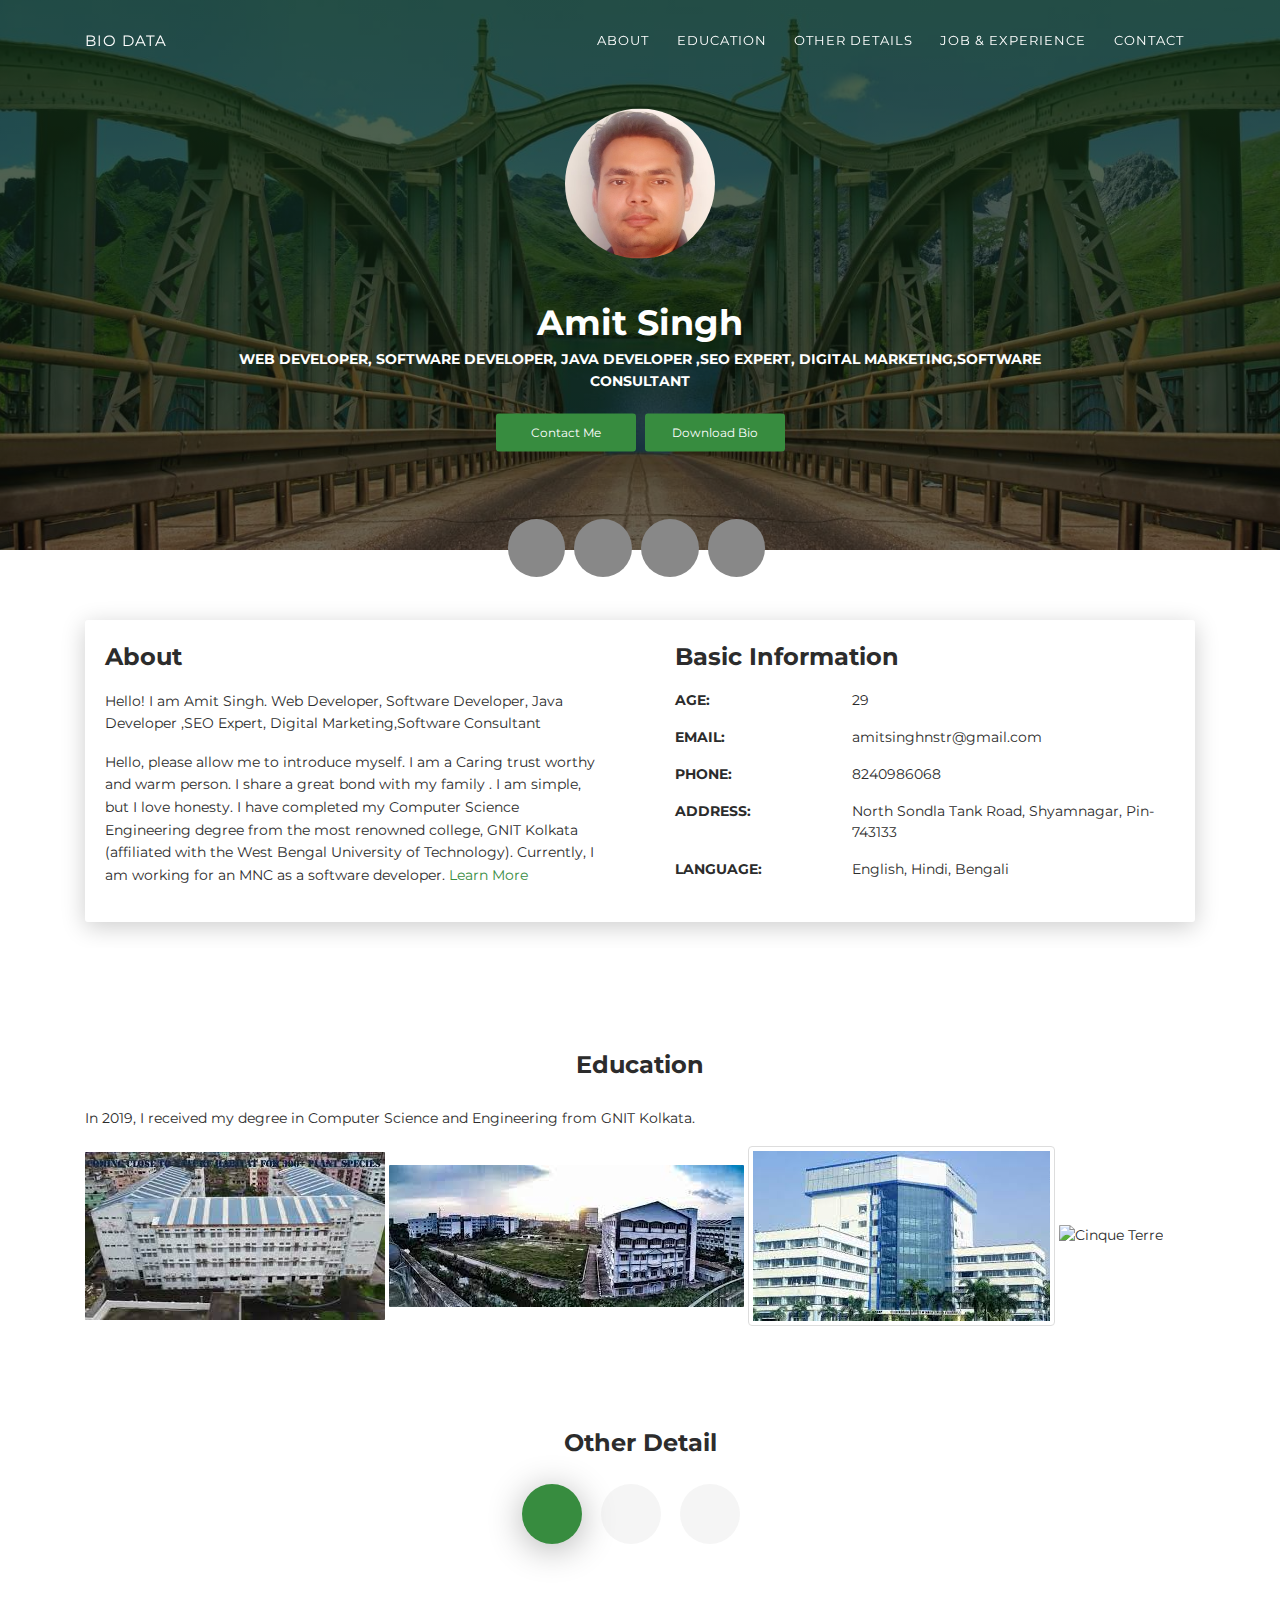
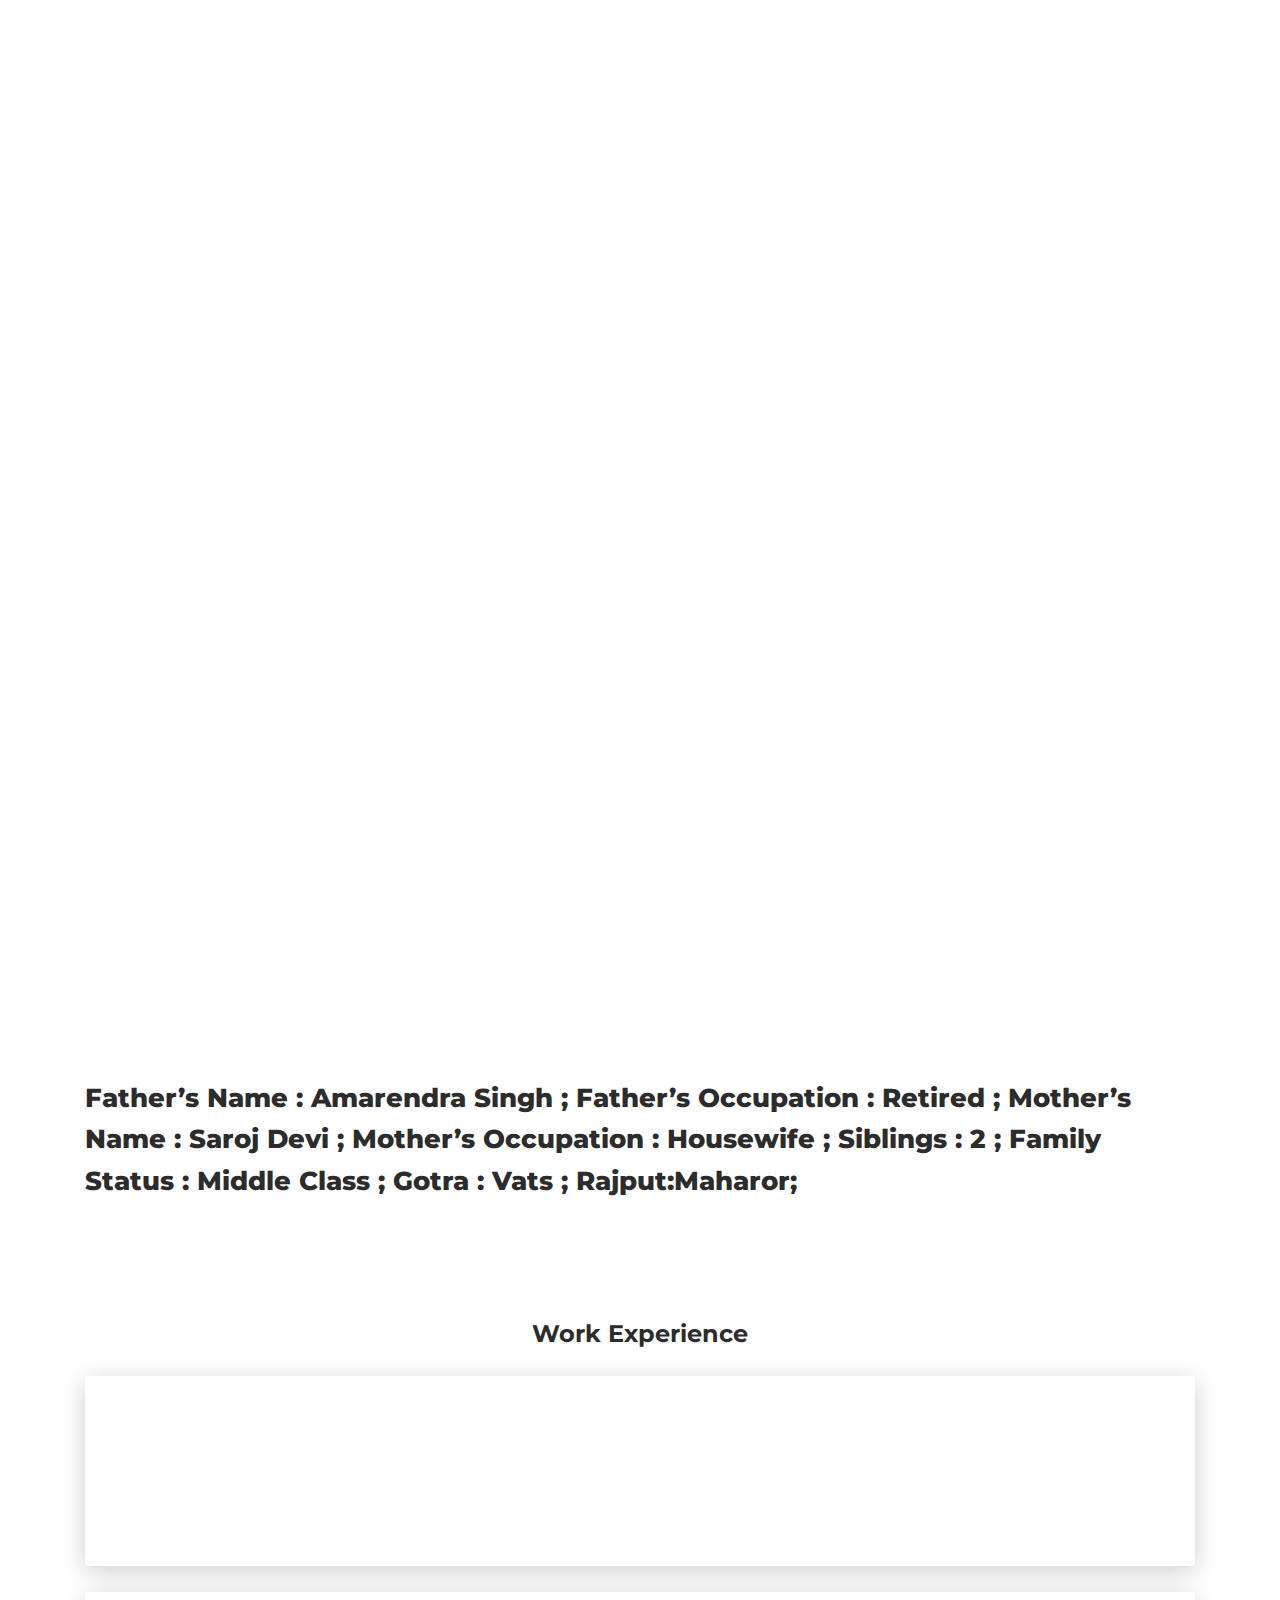
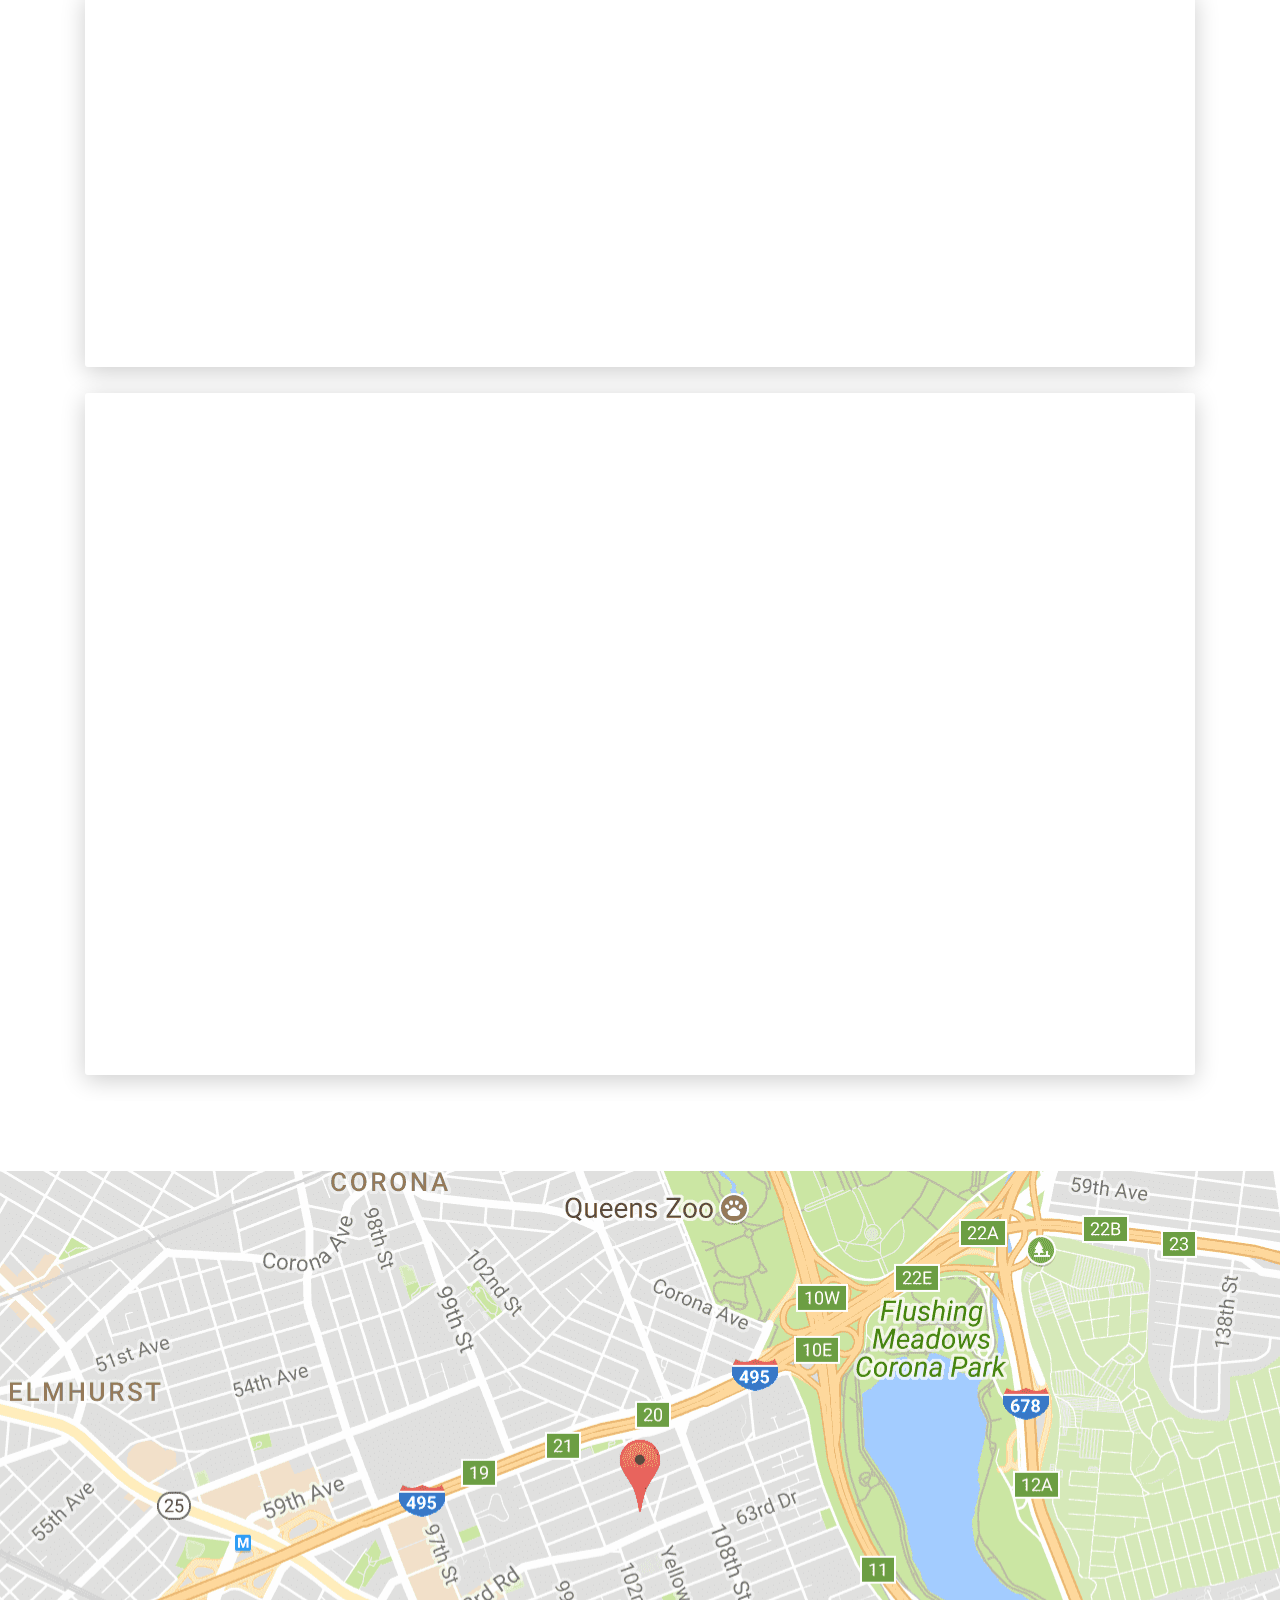
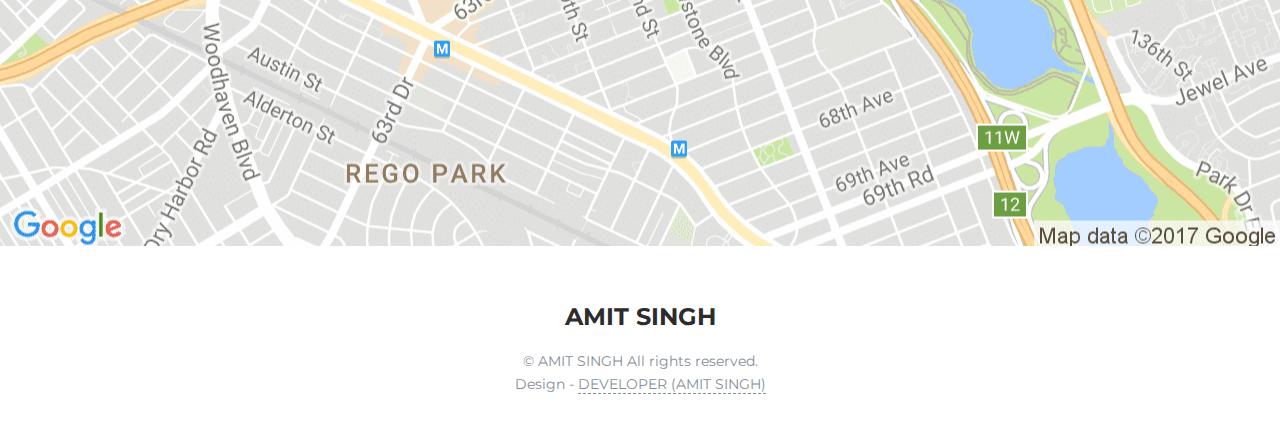
==== index.html @ c3e4502e "Add files via upload" ====
<!DOCTYPE html>
<html lang="en-US">
  <head>
    <meta charset="UTF-8">
    <meta http-equiv="X-UA-Compatible" content="IE=edge">
    <meta name="viewport" content="width=device-width, initial-scale=1">
    <title>AMIT SINGH BIO</title>
    <link href="https://fonts.googleapis.com/css?family=Montserrat:400,700,200" rel="stylesheet">
    <link href="https://maxcdn.bootstrapcdn.com/font-awesome/latest/css/font-awesome.min.css" rel="stylesheet">
    <link href="css/aos.css?ver=1.1.0" rel="stylesheet">
    <link href="css/bootstrap.min.css?ver=1.1.0" rel="stylesheet">
    <link href="css/main.css?ver=1.1.0" rel="stylesheet">
    <noscript>
      <style type="text/css">
        [data-aos] {
            opacity: 1 !important;
            transform: translate(0) scale(1) !important;
        }
      </style>
    </noscript>
  </head>
  <body id="top">
    <header>
      <div class="profile-page sidebar-collapse">
        <nav class="navbar navbar-expand-lg fixed-top navbar-transparent bg-primary" color-on-scroll="400">
          <div class="container">
            <div class="navbar-translate"><a class="navbar-brand" href="#" rel="tooltip">BIO DATA</a>
              <button class="navbar-toggler navbar-toggler" type="button" data-toggle="collapse" data-target="#navigation" aria-controls="navigation" aria-expanded="false" aria-label="Toggle navigation"><span class="navbar-toggler-bar bar1"></span><span class="navbar-toggler-bar bar2"></span><span class="navbar-toggler-bar bar3"></span></button>
            </div>
            <div class="collapse navbar-collapse justify-content-end" id="navigation">
              <ul class="navbar-nav">
                <li class="nav-item"><a class="nav-link smooth-scroll" href="#about">About</a></li>
                <li class="nav-item"><a class="nav-link smooth-scroll" href="#skill">Education</a></li>
                <li class="nav-item"><a class="nav-link smooth-scroll" href="#portfolio">Other Details</a></li>
                <li class="nav-item"><a class="nav-link smooth-scroll" href="#experience">Job & Experience</a></li>
                <li class="nav-item"><a class="nav-link smooth-scroll" href="#contact">Contact</a></li>
              </ul>
            </div>
          </div>
        </nav>
      </div>
    </header>
    <div class="page-content">
      <div>
<div class="profile-page">
  <div class="wrapper">
    <div class="page-header page-header-small" filter-color="green">
      <div class="page-header-image" data-parallax="true" style="background-image: url('images/cc-bg-1.jpg')"></div>
      <div class="container">
        <div class="content-center">
          <div class="cc-profile-image"><a href="#"><img src="images/amit.jpg" alt="Image"/></a></div>
          <div class="h2 title">Amit Singh</div>
          <p class="category text-white">Web Developer, Software Developer,  Java Developer ,SEO Expert, Digital Marketing,Software Consultant </p><a class="btn btn-primary smooth-scroll mr-2" href="#contact" data-aos="zoom-in" data-aos-anchor="data-aos-anchor">Contact Me</a><a class="btn btn-primary" href="#" data-aos="zoom-in" data-aos-anchor="data-aos-anchor">Download Bio</a>
        </div>
      </div>
      <div class="section">
        <div class="container">
          <div class="button-container"><a class="btn btn-default btn-round btn-lg btn-icon" href="https://www.facebook.com/profile.php?id=100071721584261" rel="tooltip" title="Follow me on Facebook"><i class="fa fa-facebook"></i></a><a class="btn btn-default btn-round btn-lg btn-icon" href="https://www.facebook.com/amitsinghnstr" rel="tooltip" title="Follow me on Twitter"><i class="fa fa-twitter"></i></a><a class="btn btn-default btn-round btn-lg btn-icon" href="amitsinghnstr@gmail.com" rel="tooltip" title="Follow me on Google+"><i class="fa fa-google-plus"></i></a><a class="btn btn-default btn-round btn-lg btn-icon" href="https://www.facebook.com/groups/1375897162479042" rel="tooltip" title="Follow me on Instagram"><i class="fa fa-instagram"></i></a></div>
        </div>
      </div>
    </div>
  </div>
</div>
<div class="section" id="about">
  <div class="container">
    <div class="card" data-aos="fade-up" data-aos-offset="10">
      <div class="row">
        <div class="col-lg-6 col-md-12">
          <div class="card-body">
            <div class="h4 mt-0 title">About</div>
            <p>Hello! I am Amit Singh. Web Developer, Software Developer,  Java Developer ,SEO Expert, Digital Marketing,Software Consultant</p>
            <p>Hello, please allow me to introduce myself. I am a Caring trust worthy and warm person. I
share a great bond with my family . I am simple, but I love honesty. I have completed my
Computer Science Engineering degree from the most renowned college, GNIT Kolkata
(affiliated with the West Bengal University of Technology). Currently, I am working for an MNC
as a software developer. <a href="https://templateflip.com/templates/creative-cv/" target="_blank">Learn More</a></p>
          </div>
        </div>
        <div class="col-lg-6 col-md-12">
          <div class="card-body">
            <div class="h4 mt-0 title">Basic Information</div>
            <div class="row">
              <div class="col-sm-4"><strong class="text-uppercase">Age:</strong></div>
              <div class="col-sm-8">29</div>
            </div>
            <div class="row mt-3">
              <div class="col-sm-4"><strong class="text-uppercase">Email:</strong></div>
              <div class="col-sm-8">amitsinghnstr@gmail.com</div>
            </div>
            <div class="row mt-3">
              <div class="col-sm-4"><strong class="text-uppercase">Phone:</strong></div>
              <div class="col-sm-8">8240986068</div>
            </div>
            <div class="row mt-3">
              <div class="col-sm-4"><strong class="text-uppercase">Address:</strong></div>
              <div class="col-sm-8">North Sondla Tank Road, Shyamnagar, Pin-743133</div>
            </div>
            <div class="row mt-3">
              <div class="col-sm-4"><strong class="text-uppercase">Language:</strong></div>
              <div class="col-sm-8">English, Hindi, Bengali</div>
            </div>
          </div>
        </div>
      </div>
    </div>
  </div>
</div>
<div class="section" id="skill">
  <div class="container">
    <div class="h4 text-center mb-4 title">Education</div>
      <p>In 2019, I received my degree in Computer Science and Engineering from GNIT Kolkata.</p>
      <img src="images/gnit.jpg" class="img-rounded" alt="Cinque Terre">
      <img src="images/gnit1.jpg" class="img-circle" alt="Cinque Terre">
      <img src="images/gnit2.jpg" class="img-thumbnail" alt="Cinque Terre">
      <img src="images/sem.jpg" class="img-circle" alt="Cinque Terre">
    
      
    </div>
  </div>
</div>
<div class="section" id="portfolio">
  <div class="container">
    <div class="row">
      <div class="col-md-6 ml-auto mr-auto">
        <div class="h4 text-center mb-4 title">Other Detail</div>
        <div class="nav-align-center">
          <ul class="nav nav-pills nav-pills-primary" role="tablist">
            <li class="nav-item"><a class="nav-link active" data-toggle="tab" href="images/amit.jpg" role="tablist"><i class="fa fa-laptop" aria-hidden="true"></i></a></li>
            <li class="nav-item"><a class="nav-link" data-toggle="tab" href="images/amit1.png" role="tablist"><i class="fa fa-picture-o" aria-hidden="true"></i></a></li>
            <li class="nav-item"><a class="nav-link" data-toggle="tab" href="#Photography" role="tablist"><i class="fa fa-camera" aria-hidden="true"></i></a></li>
          </ul>
        </div>
      </div>
    </div>
    <div class="tab-content gallery mt-5">
      <div class="tab-pane active" id="web-development">
        <div class="ml-auto mr-auto">
          <div class="row">
            <div class="col-md-6">
              <div class="cc-porfolio-image img-raised" data-aos="fade-up" data-aos-anchor-placement="top-bottom"><a href="#web-development">
                  <figure class="cc-effect"><img src="images/amit.jpg" alt="Image"/>
                    <figcaption>
                      <div class="h4">Amit</div>
                      
                    </figcaption>
                  </figure></a></div>
              <div class="cc-porfolio-image img-raised" data-aos="fade-up" data-aos-anchor-placement="top-bottom"><a href="#web-development">
                  <figure class="cc-effect"><img src="images/amit1.png" alt="Image"/>
                    <figcaption>
                      <div class="h4">Amit</div>
                      
                    </figcaption>
                  </figure></a></div>
            </div>
            <div class="col-md-6">
              <div class="cc-porfolio-image img-raised" data-aos="fade-up" data-aos-anchor-placement="top-bottom"><a href="#web-development">
                  <figure class="cc-effect"><img src="images/amit2.jpg" alt="Image"/>
                    <figcaption>
                      <div class="h4">AMIT</div>
                      
                    </figcaption>
                  </figure></a></div>
              <div class="cc-porfolio-image img-raised" data-aos="fade-up" data-aos-anchor-placement="top-bottom"><a href="#web-development">
                  <figure class="cc-effect"><img src="images/amit.jpg" alt="Image"/>
                    <figcaption>
                      <div class="h4">AMIT SINGH</div>
                      
                    </figcaption>
                  </figure></a></div>
            </div>
          </div>
        </div>
      </div>
        <P style="font-size: 2vw;font-weight: 800;"> Father’s Name : Amarendra Singh ;
Father’s Occupation : Retired ;
Mother’s Name : Saroj Devi ;
Mother’s Occupation : Housewife ;
Siblings : 2 ;
Family Status : Middle Class ;
Gotra : Vats ; Rajput:Maharor;</P>
      <div class="tab-pane" id="graphic-design" role="tabpanel">
        <div class="ml-auto mr-auto">
          <div class="row">
            <div class="col-md-6">
              <div class="cc-porfolio-image img-raised" data-aos="fade-up" data-aos-anchor-placement="top-bottom"><a href="#graphic-design">
                  <figure class="cc-effect"><img src="images/graphic-design-1.jpg" alt="Image"/>
                    <figcaption>
                      <div class="h4">Triangle Pattern</div>
                      <p>Graphic Design</p>
                    </figcaption>
                  </figure></a></div>
              <div class="cc-porfolio-image img-raised" data-aos="fade-up" data-aos-anchor-placement="top-bottom"><a href="#graphic-design">
                  <figure class="cc-effect"><img src="images/graphic-design-2.jpg" alt="Image"/>
                    <figcaption>
                      <div class="h4">Abstract Umbrella</div>
                      <p>Graphic Design</p>
                    </figcaption>
                  </figure></a></div>
            </div>
            <div class="col-md-6">
              <div class="cc-porfolio-image img-raised" data-aos="fade-up" data-aos-anchor-placement="top-bottom"><a href="#graphic-design">
                  <figure class="cc-effect"><img src="images/graphic-design-3.jpg" alt="Image"/>
                    <figcaption>
                      <div class="h4">Cube Surface Texture</div>
                      <p>Graphic Design</p>
                    </figcaption>
                  </figure></a></div>
              <div class="cc-porfolio-image img-raised" data-aos="fade-up" data-aos-anchor-placement="top-bottom"><a href="#graphic-design">
                  <figure class="cc-effect"><img src="images/graphic-design-4.jpg" alt="Image"/>
                    <figcaption>
                      <div class="h4">Abstract Line</div>
                      <p>Graphic Design</p>
                    </figcaption>
                  </figure></a></div>
            </div>
          </div>
        </div>
      </div>
      <div class="tab-pane" id="Photography" role="tabpanel">
        <div class="ml-auto mr-auto">
          <div class="row">
            <div class="col-md-6">
              <div class="cc-porfolio-image img-raised" data-aos="fade-up" data-aos-anchor-placement="top-bottom"><a href="#Photography">
                  <figure class="cc-effect"><img src="images/photography-1.jpg" alt="Image"/>
                    <figcaption>
                      <div class="h4">Photoshoot</div>
                      <p>Photography</p>
                    </figcaption>
                  </figure></a></div>
              <div class="cc-porfolio-image img-raised" data-aos="fade-up" data-aos-anchor-placement="top-bottom"><a href="#Photography">
                  <figure class="cc-effect"><img src="images/photography-3.jpg" alt="Image"/>
                    <figcaption>
                      <div class="h4">Wedding Photoshoot</div>
                      <p>Photography</p>
                    </figcaption>
                  </figure></a></div>
            </div>
            <div class="col-md-6">
              <div class="cc-porfolio-image img-raised" data-aos="fade-up" data-aos-anchor-placement="top-bottom"><a href="#Photography">
                  <figure class="cc-effect"><img src="images/photography-2.jpg" alt="Image"/>
                    <figcaption>
                      <div class="h4">Beach Photoshoot</div>
                      <p>Photography</p>
                    </figcaption>
                  </figure></a></div>
              <div class="cc-porfolio-image img-raised" data-aos="fade-up" data-aos-anchor-placement="top-bottom"><a href="#Photography">
                  <figure class="cc-effect"><img src="images/photography-4.jpg" alt="Image"/>
                    <figcaption>
                      <div class="h4">Nature Photoshoot</div>
                      <p>Photography</p>
                    </figcaption>
                  </figure></a></div>
            </div>
          </div>
        </div>
      </div>
    </div>
  </div>
</div>
<div class="section" id="experience">
  <div class="container cc-experience">
    <div class="h4 text-center mb-4 title">Work Experience</div>
    <div class="card">
      <div class="row">
        <div class="col-md-3 bg-primary" data-aos="fade-right" data-aos-offset="50" data-aos-duration="500">
          <div class="card-body cc-experience-header">
            <p>July 2019 - 2020</p>
            <div class="h5">Internship</div>
          </div>
        </div>
        <div class="col-md-9" data-aos="fade-left" data-aos-offset="50" data-aos-duration="500">
          <div class="card-body">
            <div class="h5">Front End Developer</div>
            <p>Completed 6 Months of WEB DEVELOPMENT INTERNSHIP FROM NEO CODERZ TECHNOLOGY PVT LTD.</p>
              <p>While working a part-time job, I completed a 6-month full-stack web development internship.  .</p>
          </div>
        </div>
      </div>
    </div>
    <div class="card">
      <div class="row">
        <div class="col-md-3 bg-primary" data-aos="fade-right" data-aos-offset="50" data-aos-duration="500">
          <div class="card-body cc-experience-header">
            <p>FROM 2021 - TO 2022</p>
            <div class="h5">SOFTWARE CONSULTANT AT (LEARNINGMATE + STRAIVE + 2U) Multinational Company CMM LEVEL 5 </div>
          </div>
        </div>
        <div class="col-md-9" data-aos="fade-left" data-aos-offset="50" data-aos-duration="500">
          <div class="card-body">
            <div class="h5">SOFTWARE CONSULTANT</div>
            <p>I got a job here with an annual starting salary of RS 2.24 lac. </p>
              <P>2U (AMERICAN COMPANY) : As the parent company of edX, a leading global online learning platform, 2U provides over 44 million learners with access to world-class education in partnership with more than 230 colleges, universities, and corporations.</P>
              <P>LearningMate(MULTINATIONAL COMPANY): is a technology company offering domain expertise in teaching and learning solutions - leveraging digital, cloud, process automation, data, and strong learning design principles.</P>
              <P>STRAIVE(MULTINATIONAL COMPANY):Straive is a global leader in content technology solutions.  provide data services, subject matter expertise (SME), and technology solutions to  clients in multiple domains such as Research Content, eLearning/EdTech, and Data/Information providers.  have a client base scoping 30 countries worldwide.</P>
          </div>
        </div>
      </div>
    </div>
    <div class="card">
      <div class="row">
        <div class="col-md-3 bg-primary" data-aos="fade-right" data-aos-offset="50" data-aos-duration="500">
          <div class="card-body cc-experience-header">
            <p>2022 - PRESENT 2023</p>
            <div class="h5">SOFTWARE DEVELOPER</div>
          </div>
        </div>
        <div class="col-md-9" data-aos="fade-left" data-aos-offset="50" data-aos-duration="500">
          <div class="card-body">
            <div class="h5">HIRED FOR PERMANENT DEVELOPER ROLE IN (STRAIVE+LEARNING MATE+ 2U)-MULTINATIONAL AMERICAN  COMPANY--CMM LEVEL 5</div>
            <p>In this company, I was hired for a permanent role as a software developer.</p>
              <h1>SALARY STRUCTURE PER MONTH </h1>
              <h3>17,100 RS (BASIC+HR)-IN HAND + 1800-4000 RS (PERFORMANCE INCENTIVE )- IN HAND + 3800 RS (PF AND PENSION) + 2400 RS (MEDICAL INSURANCE HUSBAND,WIFE AND TWO CHILDREN)-COVERAGE UPTO 2 LAC ANNUALLY + 1000 RS (ACCIDENTAL INSURANCE) + 500 RS (TRANSPORT AND LUNCH) </h3>
              <h4>Total salary per month :28,000 RS (APPROX)</h4>
              <h3>IN HAND SALARY PER MONTH: 19,000 RS (APPROX)</h3>
              
          </div>
        </div>
      </div>
    </div>
  </div>
</div>

<div class="section" id="contact">
  <div class="cc-contact-information" style="background-image: url('images/staticmap.png')">
    <div class="container">
      <div class="cc-contact">
        <div class="row">
          <div class="col-md-9">
            <div class="card mb-0" data-aos="zoom-in">
              <div class="h4 text-center title">Contact Me</div>
              <div class="row">
                <div class="col-md-6">
                  <div class="card-body">
                    <form action="https://formspree.io/your@email.com" method="POST">
                      <div class="p pb-3"><strong>Feel free to contact me </strong></div>
                      <div class="row mb-3">
                        <div class="col">
                          <div class="input-group"><span class="input-group-addon"><i class="fa fa-user-circle"></i></span>
                            <input class="form-control" type="text" name="name" placeholder="Name" required="required"/>
                          </div>
                        </div>
                      </div>
                      <div class="row mb-3">
                        <div class="col">
                          <div class="input-group"><span class="input-group-addon"><i class="fa fa-file-text"></i></span>
                            <input class="form-control" type="text" name="Subject" placeholder="Subject" required="required"/>
                          </div>
                        </div>
                      </div>
                      <div class="row mb-3">
                        <div class="col">
                          <div class="input-group"><span class="input-group-addon"><i class="fa fa-envelope"></i></span>
                            <input class="form-control" type="email" name="_replyto" placeholder="E-mail" required="required"/>
                          </div>
                        </div>
                      </div>
                      <div class="row mb-3">
                        <div class="col">
                          <div class="form-group">
                            <textarea class="form-control" name="message" placeholder="Your Message" required="required"></textarea>
                          </div>
                        </div>
                      </div>
                      <div class="row">
                        <div class="col">
                          <button class="btn btn-primary" type="submit">Send</button>
                        </div>
                      </div>
                    </form>
                  </div>
                </div>
                <div class="col-md-6">
                  <div class="card-body">
                    <p class="mb-0"><strong>Address </strong></p>
                    <p class="pb-2">North Sondla Tank Road, Pin -743133, Nearest Railway Station:Shyamnagar;</p>
                    <p class="mb-0"><strong>Phone</strong></p>
                    <p class="pb-2">8240986068</p>
                    <p class="mb-0"><strong>Email</strong></p>
                    <p>amitsinghnstr@gmail.com</p>
                  </div>
                </div>
              </div>
            </div>
          </div>
        </div>
      </div>
    </div>
  </div>
</div></div>
    </div>
    <footer class="footer">
      
      <div class="h4 title text-center">AMIT SINGH</div>
      <div class="text-center text-muted">
        <p>&copy; AMIT SINGH All rights reserved.<br>Design - <a class="credit" href="https://templateflip.com" target="_blank">DEVELOPER (AMIT SINGH)</a></p>
      </div>
    </footer>
    <script src="js/core/jquery.3.2.1.min.js?ver=1.1.0"></script>
    <script src="js/core/popper.min.js?ver=1.1.0"></script>
    <script src="js/core/bootstrap.min.js?ver=1.1.0"></script>
    <script src="js/now-ui-kit.js?ver=1.1.0"></script>
    <script src="js/aos.js?ver=1.1.0"></script>
    <script src="scripts/main.js?ver=1.1.0"></script>
  </body>
</html>
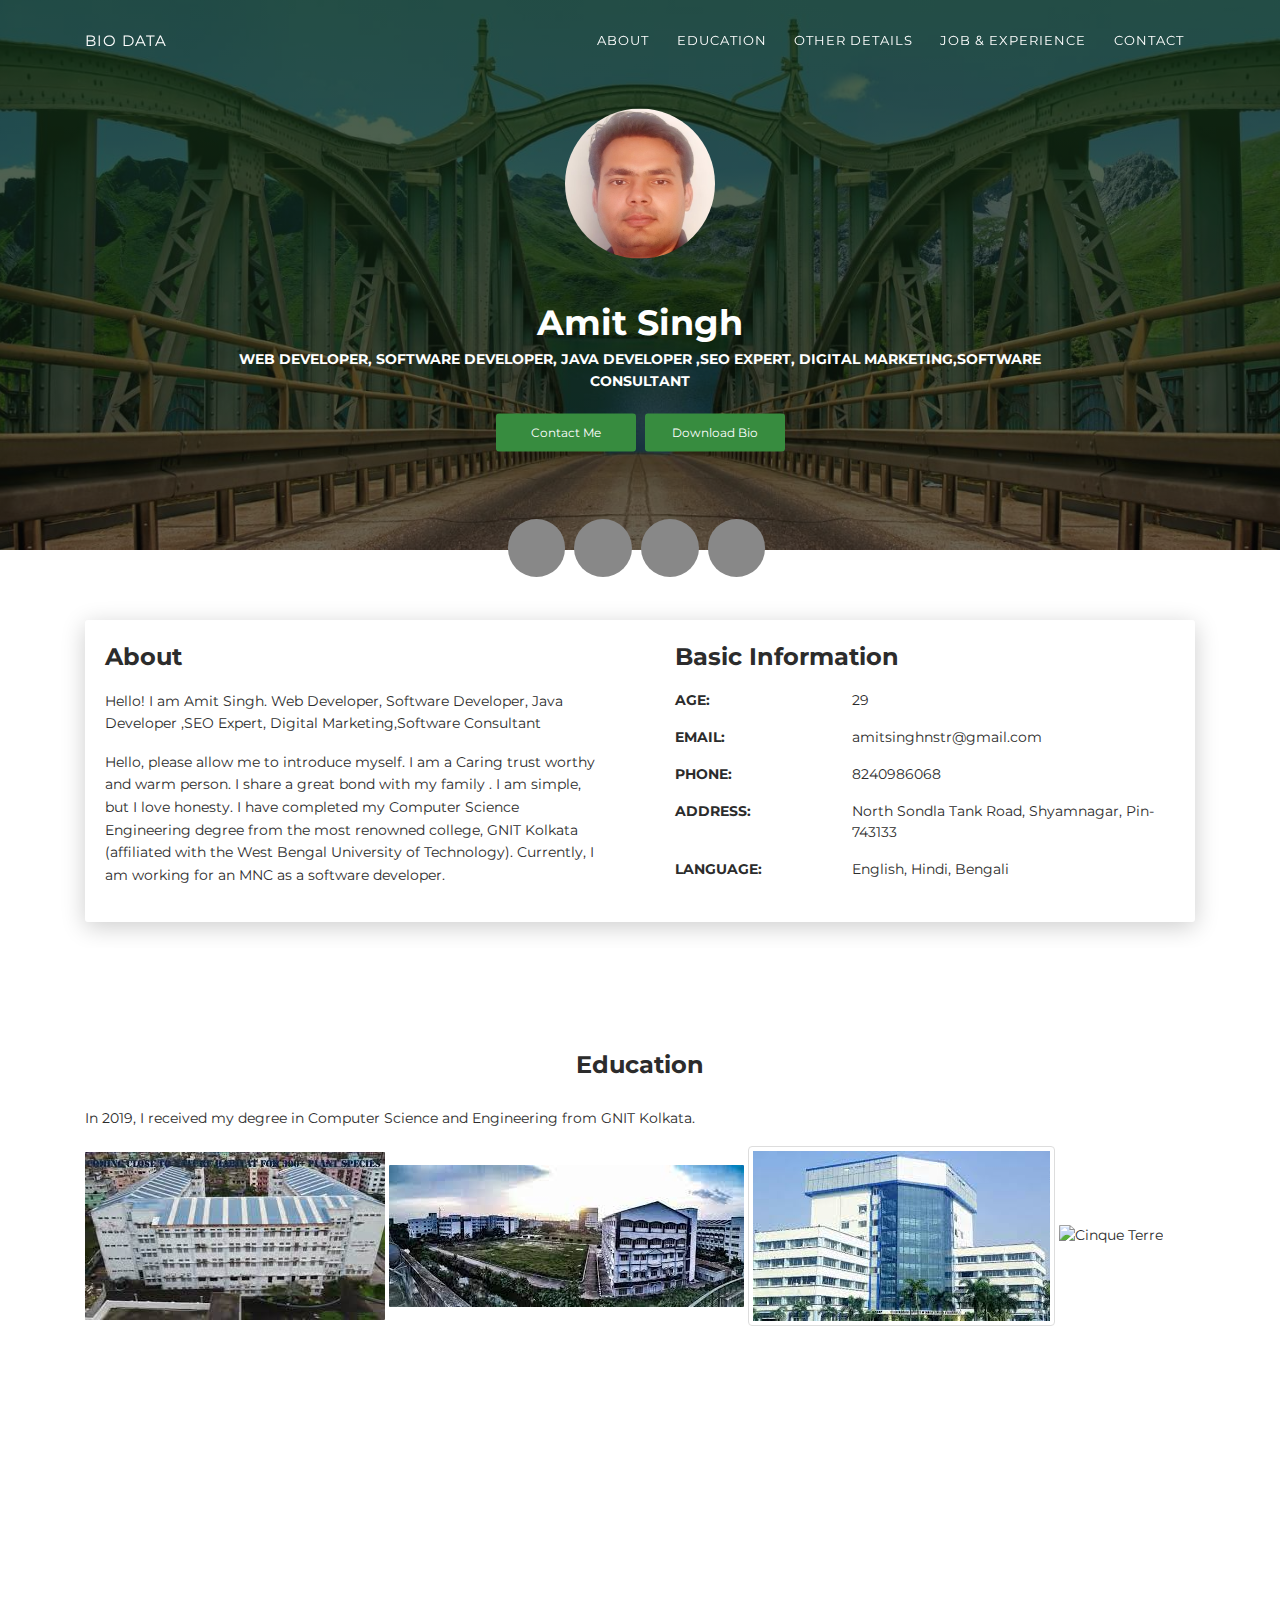
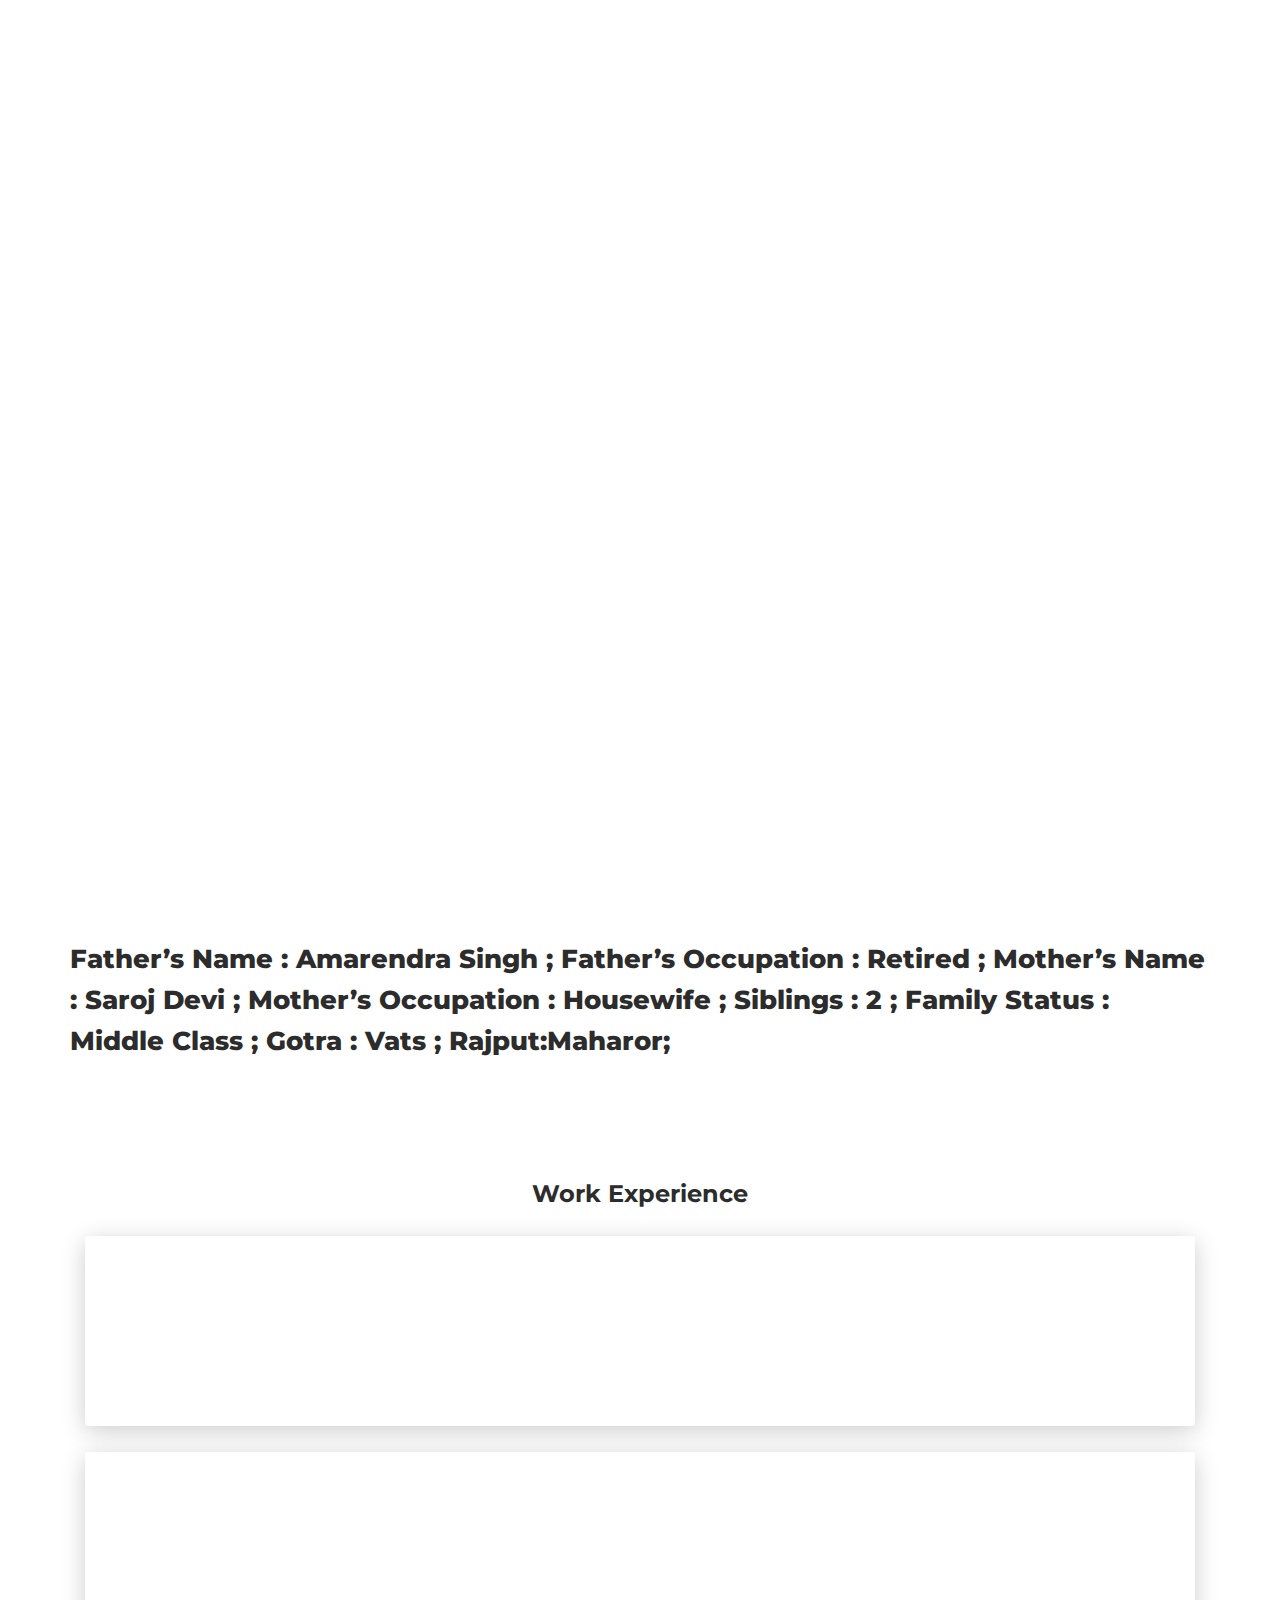
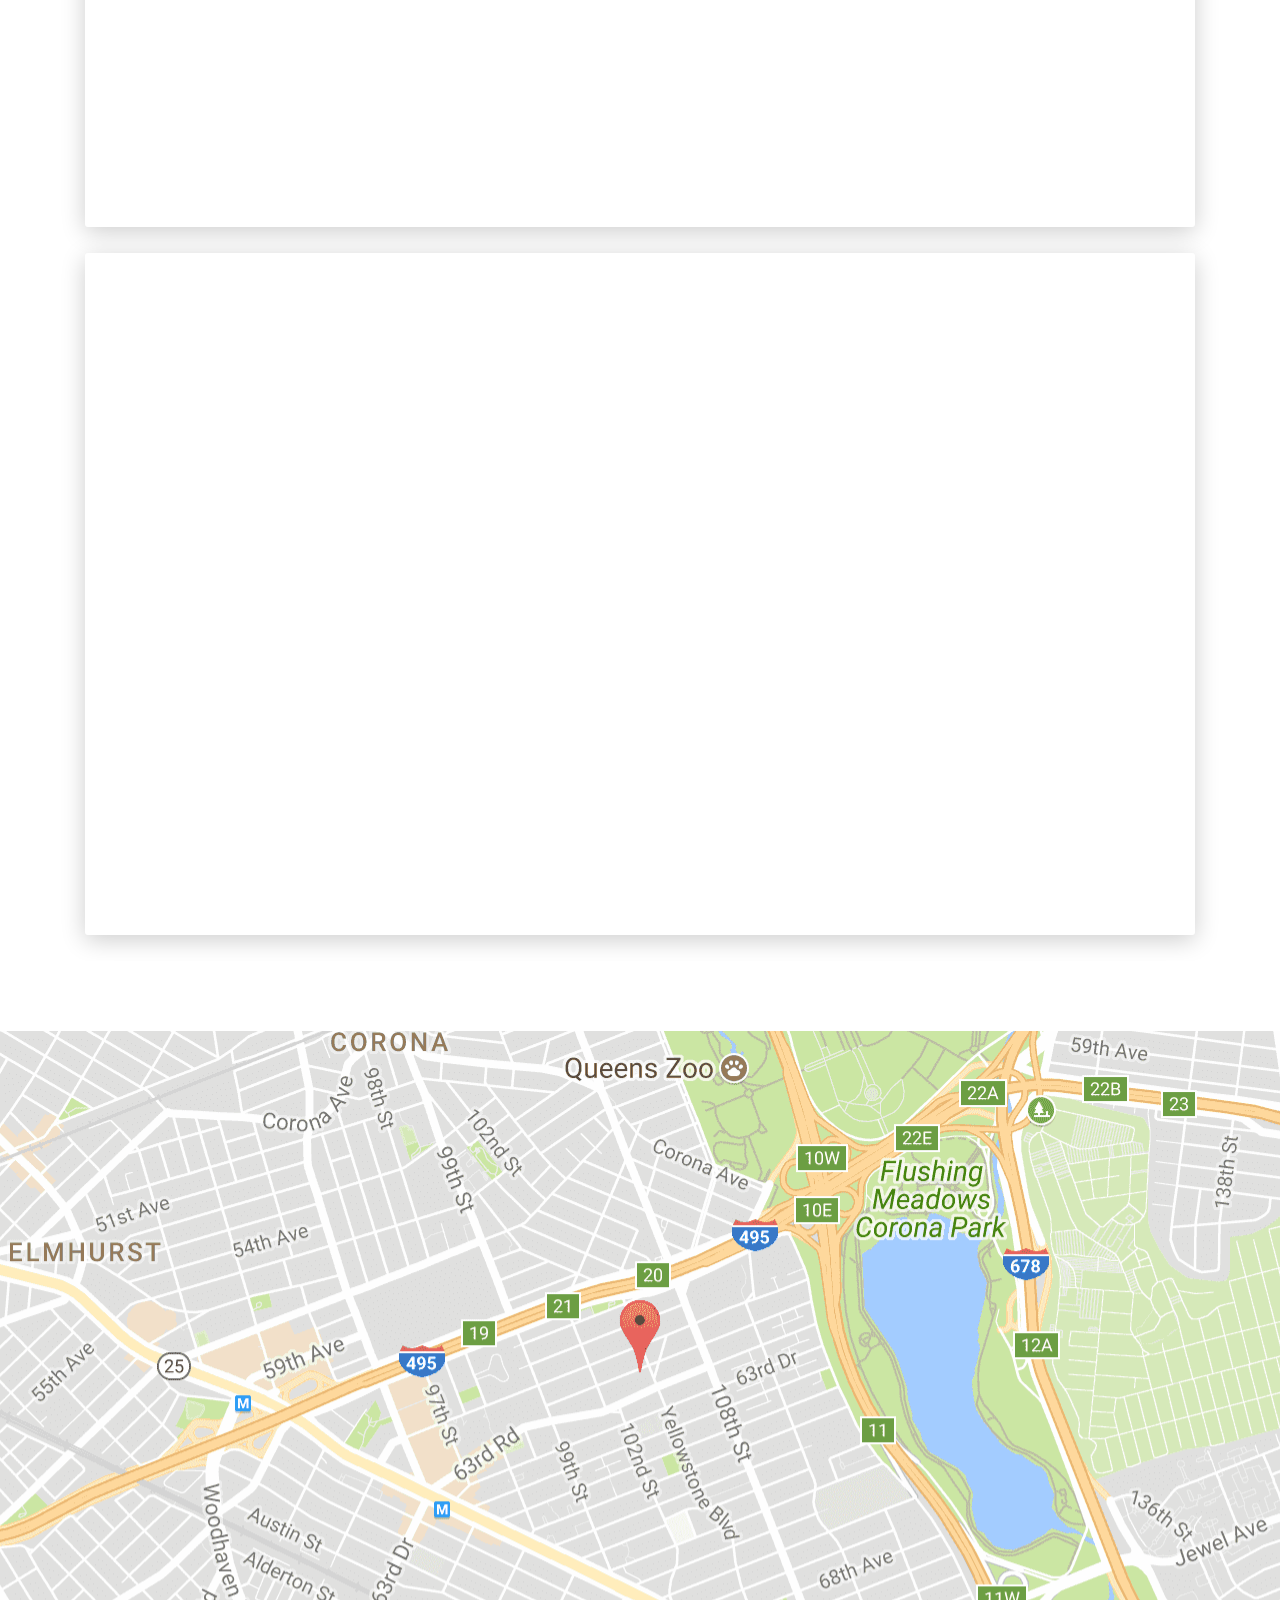
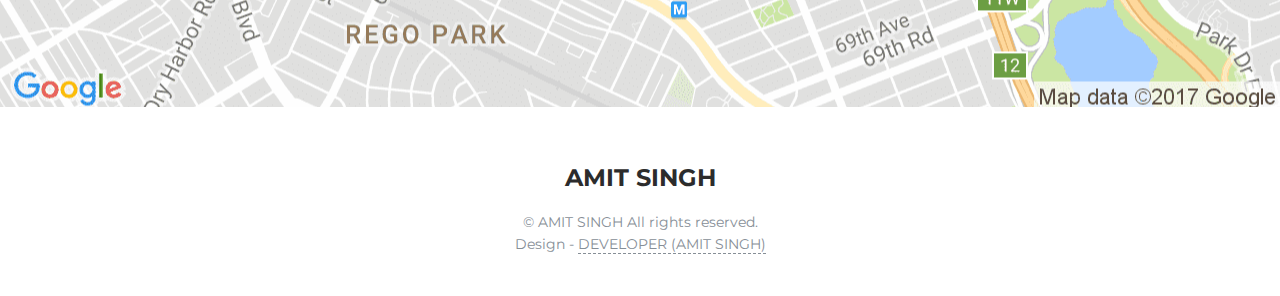
==== commit 2bb2c4bd: "Add files via upload" ====
--- a/index.html
+++ b/index.html
@@ -73,7 +73,7 @@
 share a great bond with my family . I am simple, but I love honesty. I have completed my
 Computer Science Engineering degree from the most renowned college, GNIT Kolkata
 (affiliated with the West Bengal University of Technology). Currently, I am working for an MNC
-as a software developer. <a href="https://templateflip.com/templates/creative-cv/" target="_blank">Learn More</a></p>
+as a software developer. </p>
           </div>
         </div>
         <div class="col-lg-6 col-md-12">
@@ -121,17 +121,7 @@
 <div class="section" id="portfolio">
   <div class="container">
     <div class="row">
-      <div class="col-md-6 ml-auto mr-auto">
-        <div class="h4 text-center mb-4 title">Other Detail</div>
-        <div class="nav-align-center">
-          <ul class="nav nav-pills nav-pills-primary" role="tablist">
-            <li class="nav-item"><a class="nav-link active" data-toggle="tab" href="images/amit.jpg" role="tablist"><i class="fa fa-laptop" aria-hidden="true"></i></a></li>
-            <li class="nav-item"><a class="nav-link" data-toggle="tab" href="images/amit1.png" role="tablist"><i class="fa fa-picture-o" aria-hidden="true"></i></a></li>
-            <li class="nav-item"><a class="nav-link" data-toggle="tab" href="#Photography" role="tablist"><i class="fa fa-camera" aria-hidden="true"></i></a></li>
-          </ul>
-        </div>
-      </div>
-    </div>
+
     <div class="tab-content gallery mt-5">
       <div class="tab-pane active" id="web-development">
         <div class="ml-auto mr-auto">
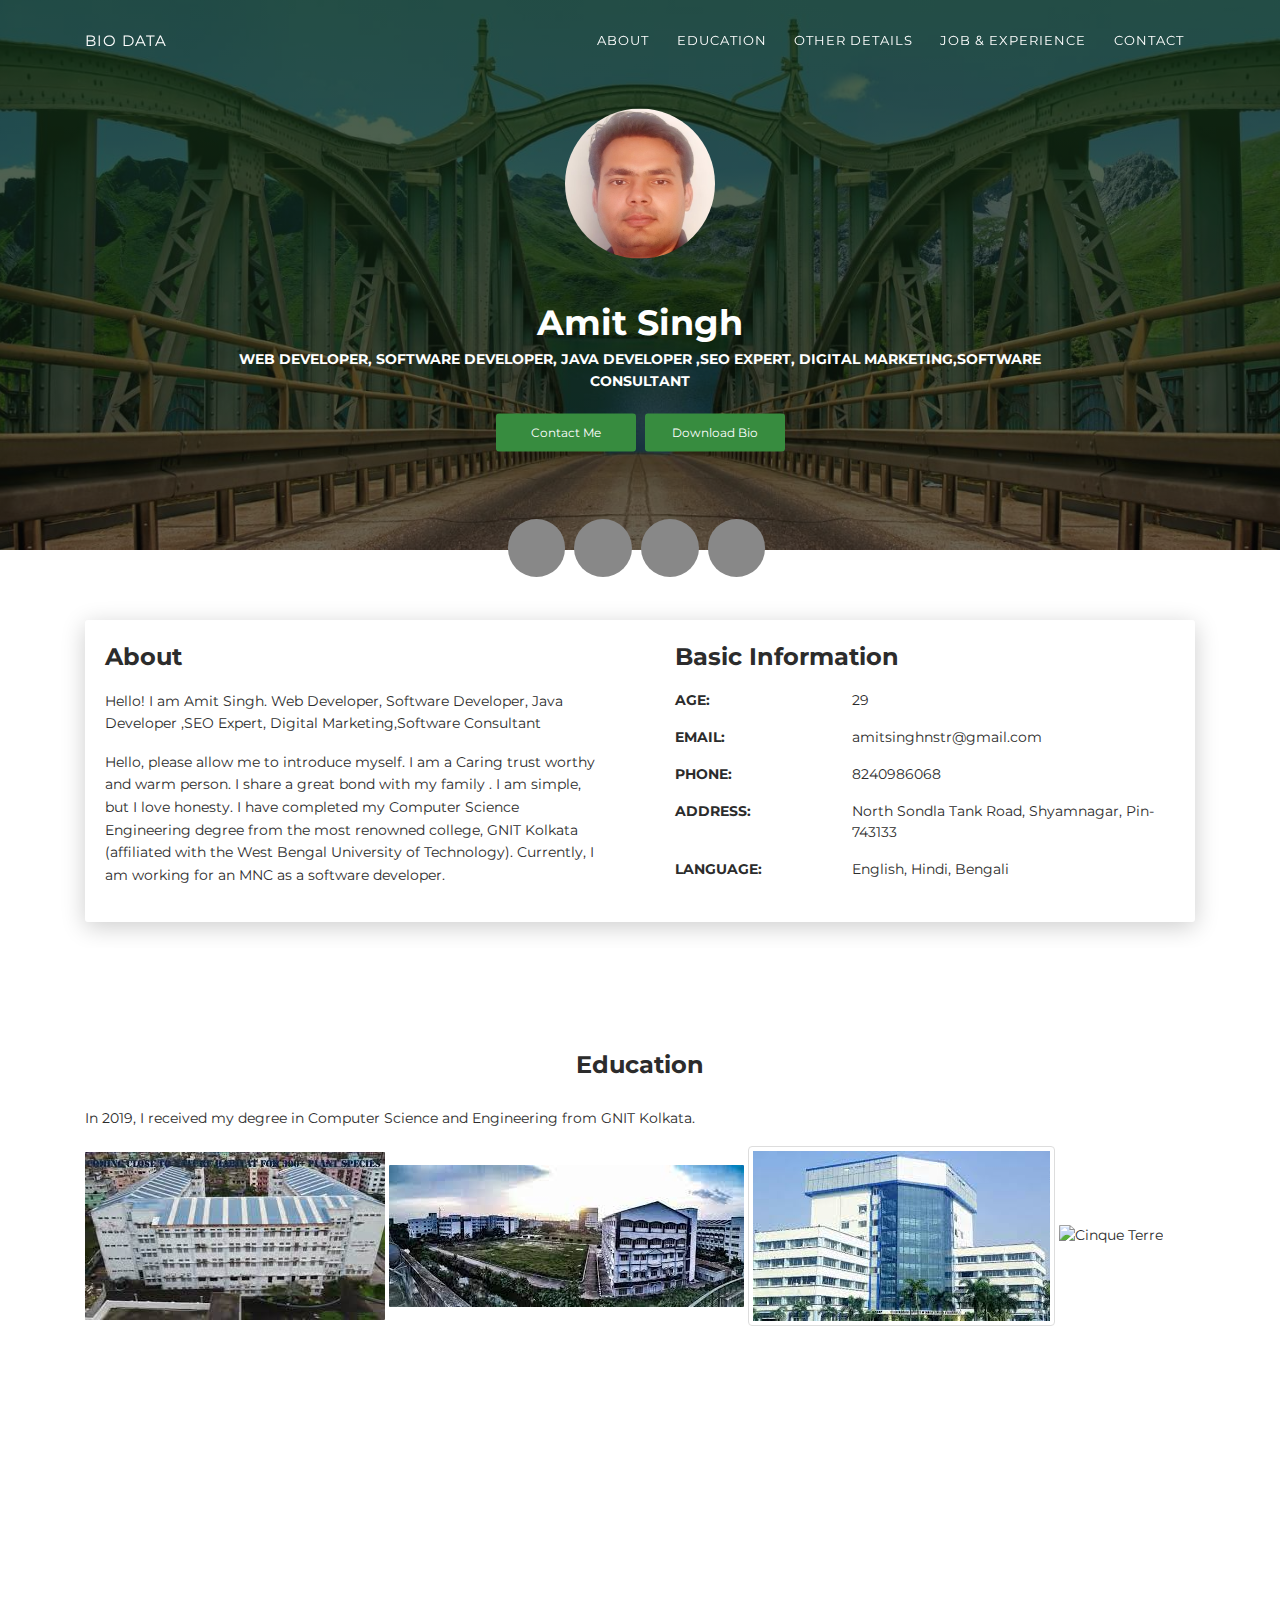
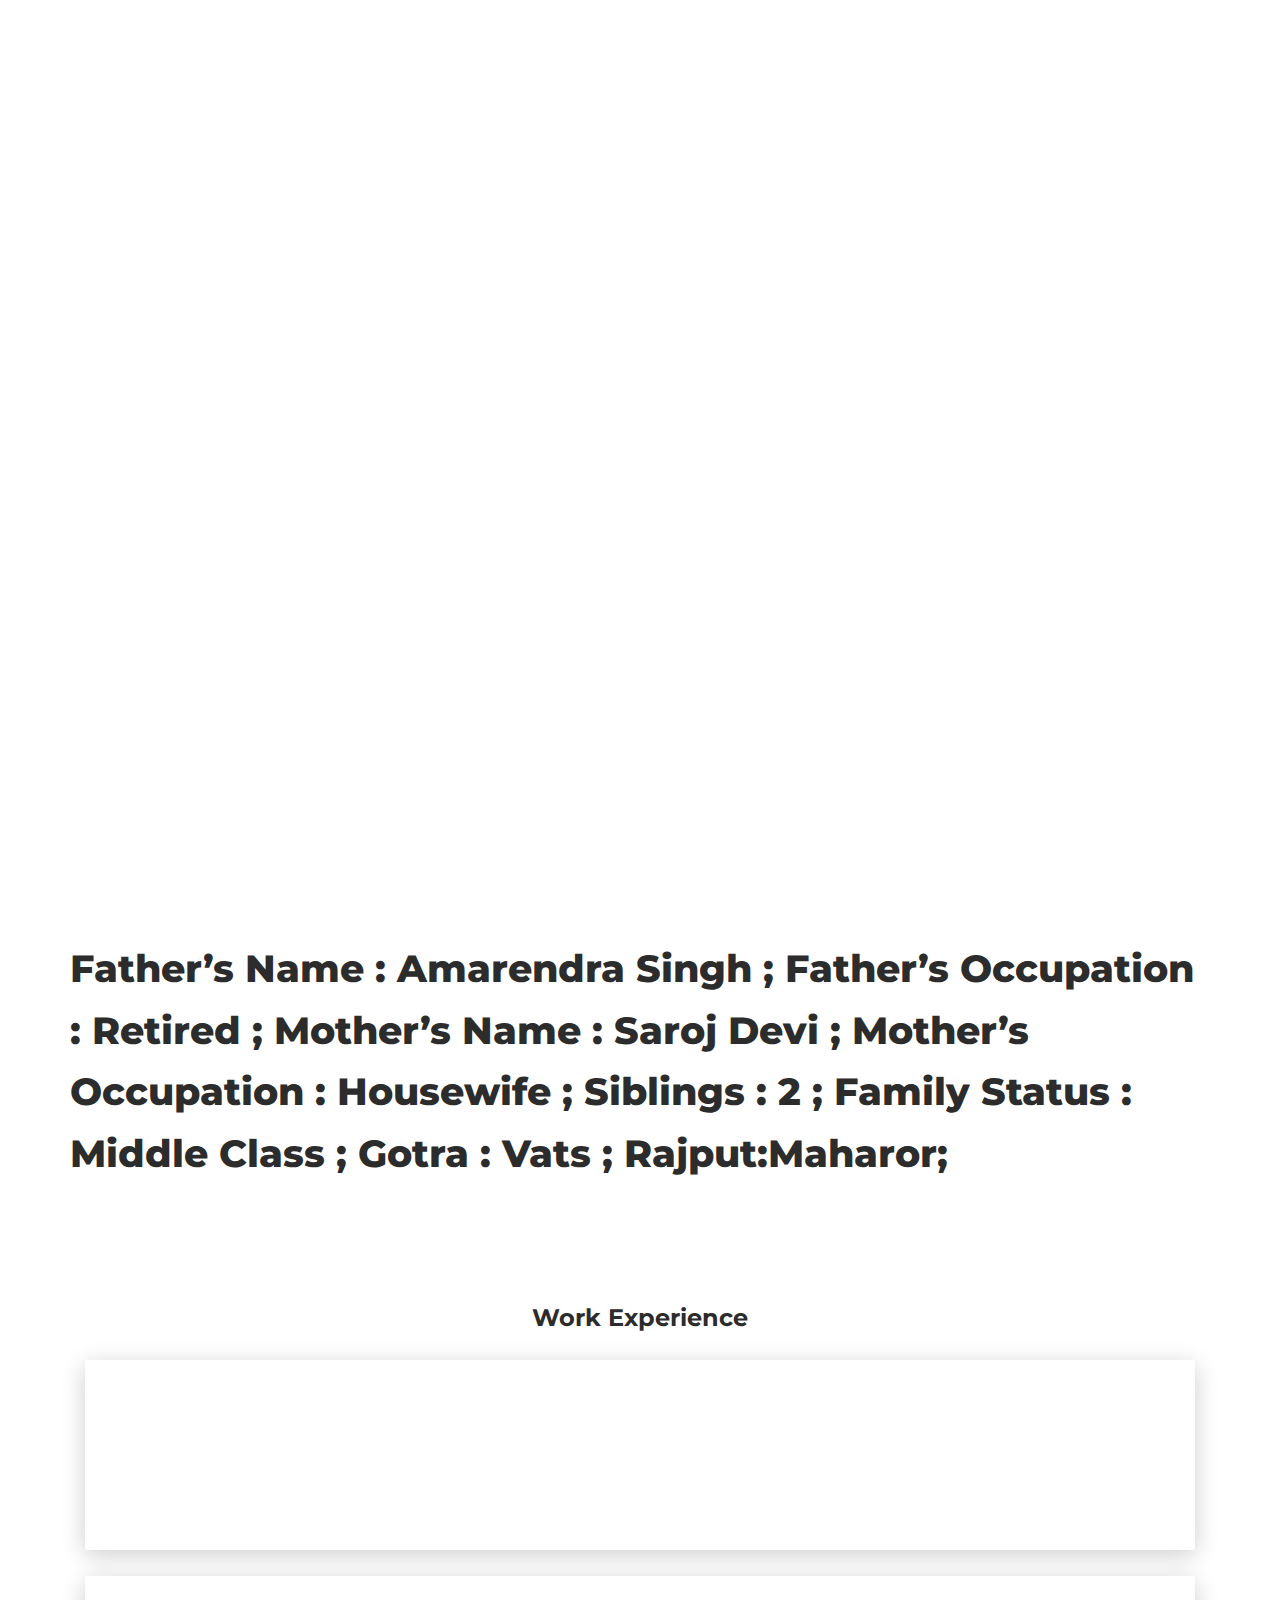
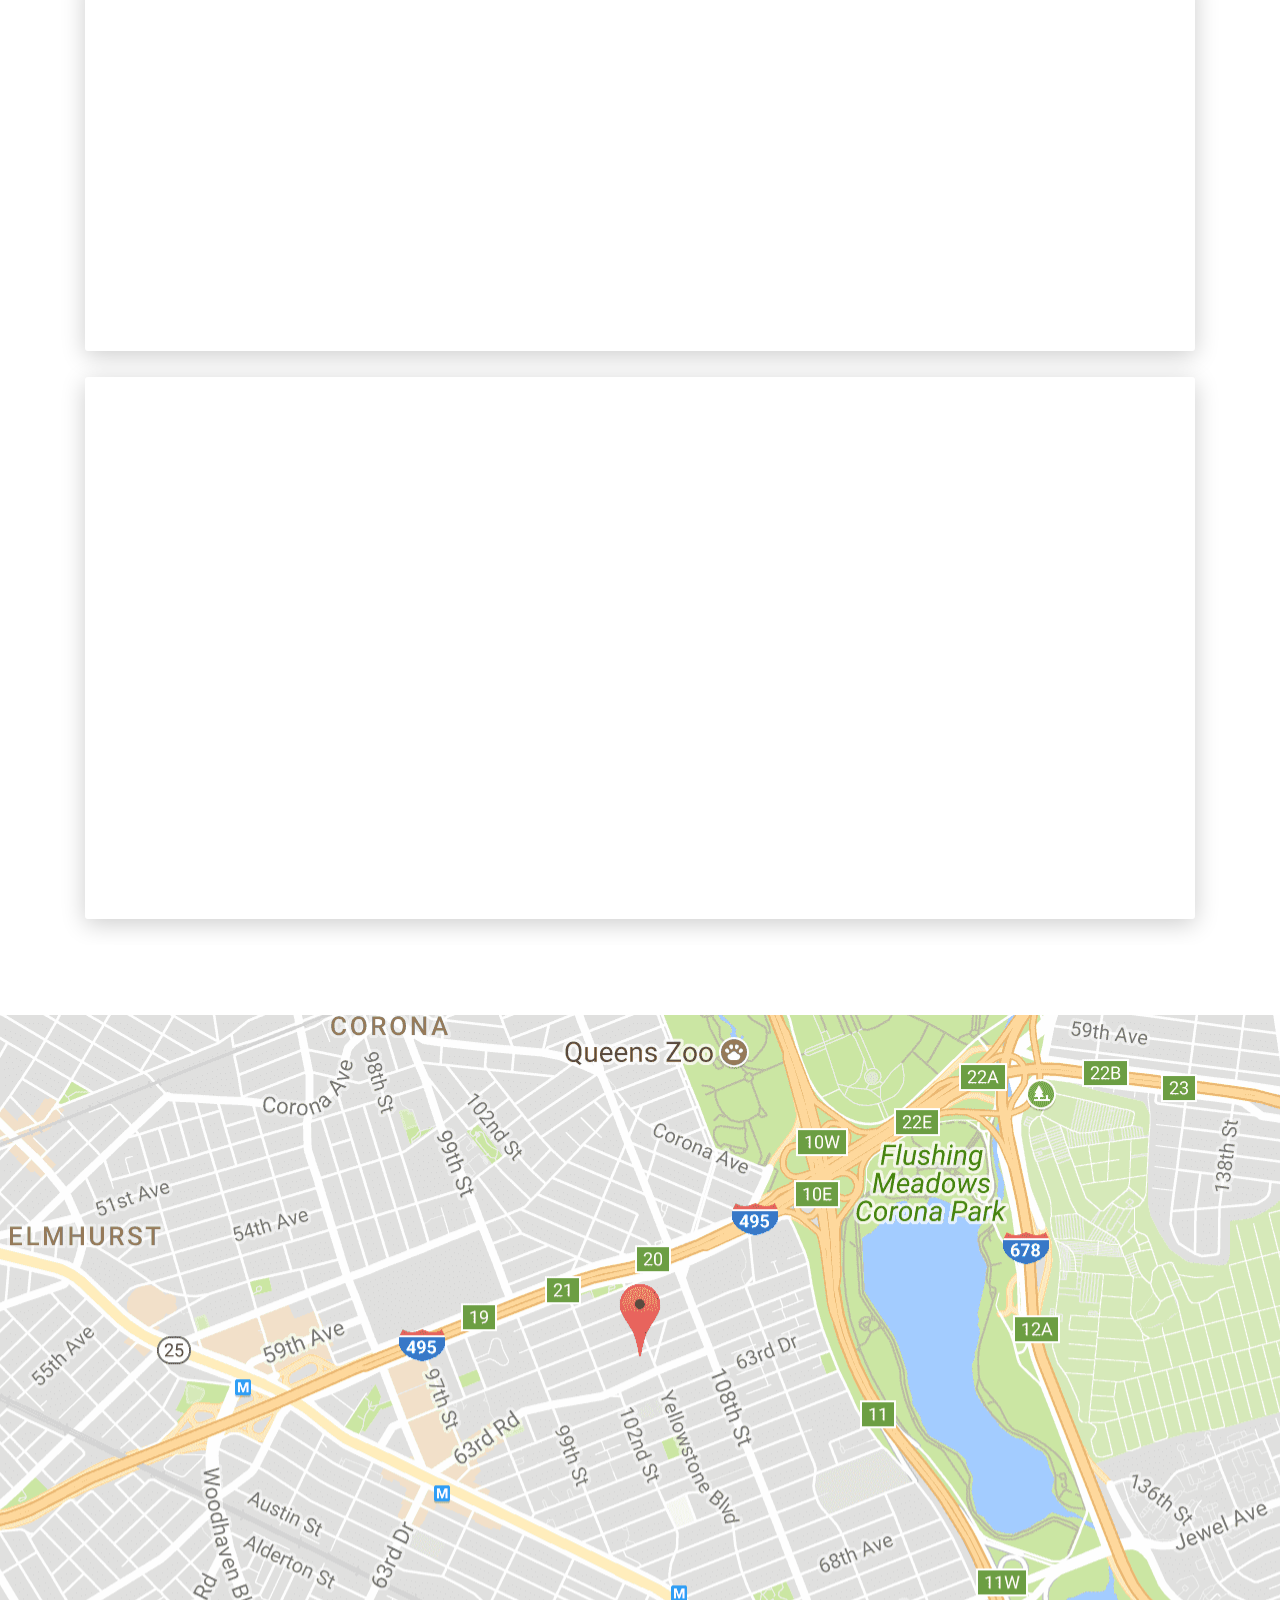
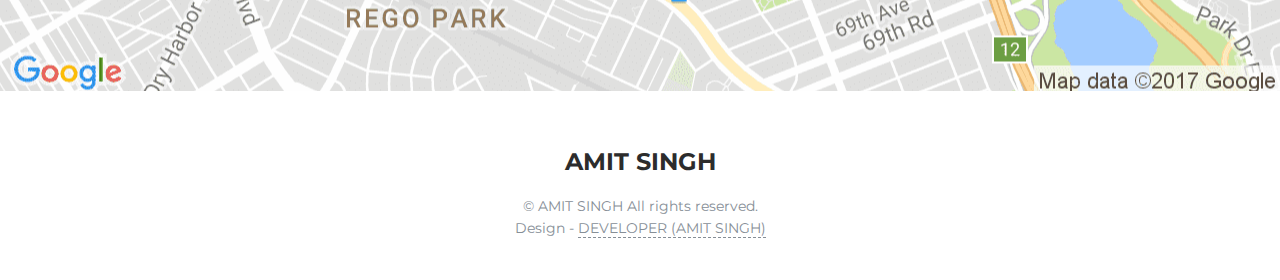
==== commit afe9ef28: "Update index.html" ====
--- a/index.html
+++ b/index.html
@@ -161,7 +161,7 @@
           </div>
         </div>
       </div>
-        <P style="font-size: 2vw;font-weight: 800;"> Father’s Name : Amarendra Singh ;
+        <P style="font-size: 3vw;font-weight: 800;"> Father’s Name : Amarendra Singh ;
 Father’s Occupation : Retired ;
 Mother’s Name : Saroj Devi ;
 Mother’s Occupation : Housewife ;
@@ -298,10 +298,10 @@
           <div class="card-body">
             <div class="h5">HIRED FOR PERMANENT DEVELOPER ROLE IN (STRAIVE+LEARNING MATE+ 2U)-MULTINATIONAL AMERICAN  COMPANY--CMM LEVEL 5</div>
             <p>In this company, I was hired for a permanent role as a software developer.</p>
-              <h1>SALARY STRUCTURE PER MONTH </h1>
-              <h3>17,100 RS (BASIC+HR)-IN HAND + 1800-4000 RS (PERFORMANCE INCENTIVE )- IN HAND + 3800 RS (PF AND PENSION) + 2400 RS (MEDICAL INSURANCE HUSBAND,WIFE AND TWO CHILDREN)-COVERAGE UPTO 2 LAC ANNUALLY + 1000 RS (ACCIDENTAL INSURANCE) + 500 RS (TRANSPORT AND LUNCH) </h3>
+              <h2>SALARY STRUCTURE PER MONTH </h1>
+              <h4>17,100 RS (BASIC+HR)-IN HAND + 1800-4000 RS (PERFORMANCE INCENTIVE )- IN HAND + 3800 RS (PF AND PENSION) + 2400 RS (MEDICAL INSURANCE HUSBAND,WIFE AND TWO CHILDREN)-COVERAGE UPTO 2 LAC ANNUALLY + 1000 RS (ACCIDENTAL INSURANCE) + 500 RS (TRANSPORT AND LUNCH) </h3>
               <h4>Total salary per month :28,000 RS (APPROX)</h4>
-              <h3>IN HAND SALARY PER MONTH: 19,000 RS (APPROX)</h3>
+              <h4>IN HAND SALARY PER MONTH: 19,000 RS (APPROX)</h3>
               
           </div>
         </div>
@@ -382,7 +382,7 @@
       
       <div class="h4 title text-center">AMIT SINGH</div>
       <div class="text-center text-muted">
-        <p>&copy; AMIT SINGH All rights reserved.<br>Design - <a class="credit" href="https://templateflip.com" target="_blank">DEVELOPER (AMIT SINGH)</a></p>
+        <p>&copy; AMIT SINGH All rights reserved.<br>Design - <a class="credit"  target="_blank">DEVELOPER (AMIT SINGH)</a></p>
       </div>
     </footer>
     <script src="js/core/jquery.3.2.1.min.js?ver=1.1.0"></script>
@@ -392,4 +392,4 @@
     <script src="js/aos.js?ver=1.1.0"></script>
     <script src="scripts/main.js?ver=1.1.0"></script>
   </body>
-</html>+</html>
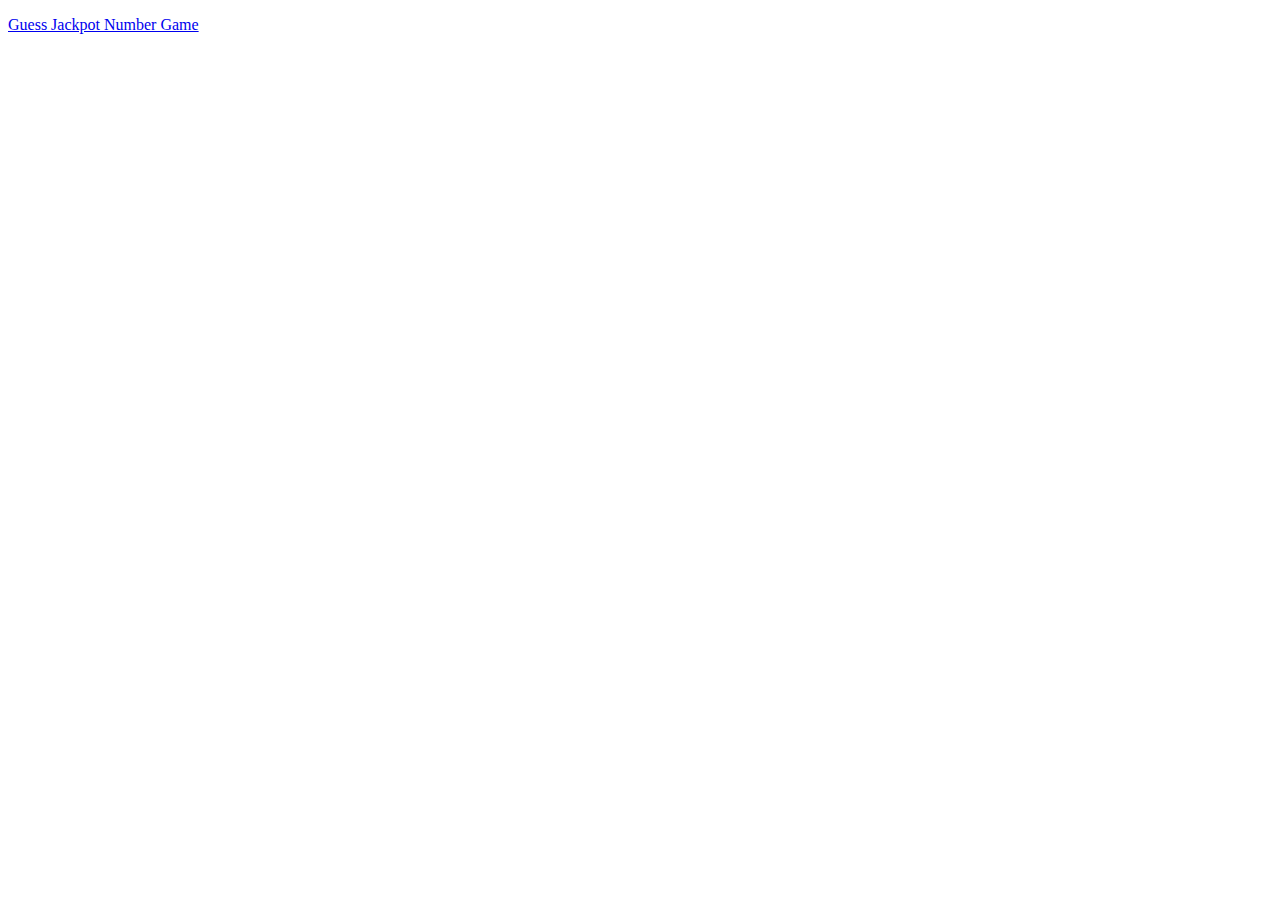
==== commit 185688f9: "Add files via upload" ====
--- a/index.html
+++ b/index.html
@@ -1,395 +1,15 @@
-<!DOCTYPE html>
-<html lang="en-US">
-  <head>
-    <meta charset="UTF-8">
-    <meta http-equiv="X-UA-Compatible" content="IE=edge">
-    <meta name="viewport" content="width=device-width, initial-scale=1">
-    <title>AMIT SINGH BIO</title>
-    <link href="https://fonts.googleapis.com/css?family=Montserrat:400,700,200" rel="stylesheet">
-    <link href="https://maxcdn.bootstrapcdn.com/font-awesome/latest/css/font-awesome.min.css" rel="stylesheet">
-    <link href="css/aos.css?ver=1.1.0" rel="stylesheet">
-    <link href="css/bootstrap.min.css?ver=1.1.0" rel="stylesheet">
-    <link href="css/main.css?ver=1.1.0" rel="stylesheet">
-    <noscript>
-      <style type="text/css">
-        [data-aos] {
-            opacity: 1 !important;
-            transform: translate(0) scale(1) !important;
-        }
-      </style>
-    </noscript>
-  </head>
-  <body id="top">
-    <header>
-      <div class="profile-page sidebar-collapse">
-        <nav class="navbar navbar-expand-lg fixed-top navbar-transparent bg-primary" color-on-scroll="400">
-          <div class="container">
-            <div class="navbar-translate"><a class="navbar-brand" href="#" rel="tooltip">BIO DATA</a>
-              <button class="navbar-toggler navbar-toggler" type="button" data-toggle="collapse" data-target="#navigation" aria-controls="navigation" aria-expanded="false" aria-label="Toggle navigation"><span class="navbar-toggler-bar bar1"></span><span class="navbar-toggler-bar bar2"></span><span class="navbar-toggler-bar bar3"></span></button>
-            </div>
-            <div class="collapse navbar-collapse justify-content-end" id="navigation">
-              <ul class="navbar-nav">
-                <li class="nav-item"><a class="nav-link smooth-scroll" href="#about">About</a></li>
-                <li class="nav-item"><a class="nav-link smooth-scroll" href="#skill">Education</a></li>
-                <li class="nav-item"><a class="nav-link smooth-scroll" href="#portfolio">Other Details</a></li>
-                <li class="nav-item"><a class="nav-link smooth-scroll" href="#experience">Job & Experience</a></li>
-                <li class="nav-item"><a class="nav-link smooth-scroll" href="#contact">Contact</a></li>
-              </ul>
-            </div>
-          </div>
-        </nav>
-      </div>
-    </header>
-    <div class="page-content">
-      <div>
-<div class="profile-page">
-  <div class="wrapper">
-    <div class="page-header page-header-small" filter-color="green">
-      <div class="page-header-image" data-parallax="true" style="background-image: url('images/cc-bg-1.jpg')"></div>
-      <div class="container">
-        <div class="content-center">
-          <div class="cc-profile-image"><a href="#"><img src="images/amit.jpg" alt="Image"/></a></div>
-          <div class="h2 title">Amit Singh</div>
-          <p class="category text-white">Web Developer, Software Developer,  Java Developer ,SEO Expert, Digital Marketing,Software Consultant </p><a class="btn btn-primary smooth-scroll mr-2" href="#contact" data-aos="zoom-in" data-aos-anchor="data-aos-anchor">Contact Me</a><a class="btn btn-primary" href="#" data-aos="zoom-in" data-aos-anchor="data-aos-anchor">Download Bio</a>
-        </div>
-      </div>
-      <div class="section">
-        <div class="container">
-          <div class="button-container"><a class="btn btn-default btn-round btn-lg btn-icon" href="https://www.facebook.com/profile.php?id=100071721584261" rel="tooltip" title="Follow me on Facebook"><i class="fa fa-facebook"></i></a><a class="btn btn-default btn-round btn-lg btn-icon" href="https://www.facebook.com/amitsinghnstr" rel="tooltip" title="Follow me on Twitter"><i class="fa fa-twitter"></i></a><a class="btn btn-default btn-round btn-lg btn-icon" href="amitsinghnstr@gmail.com" rel="tooltip" title="Follow me on Google+"><i class="fa fa-google-plus"></i></a><a class="btn btn-default btn-round btn-lg btn-icon" href="https://www.facebook.com/groups/1375897162479042" rel="tooltip" title="Follow me on Instagram"><i class="fa fa-instagram"></i></a></div>
-        </div>
-      </div>
-    </div>
-  </div>
-</div>
-<div class="section" id="about">
-  <div class="container">
-    <div class="card" data-aos="fade-up" data-aos-offset="10">
-      <div class="row">
-        <div class="col-lg-6 col-md-12">
-          <div class="card-body">
-            <div class="h4 mt-0 title">About</div>
-            <p>Hello! I am Amit Singh. Web Developer, Software Developer,  Java Developer ,SEO Expert, Digital Marketing,Software Consultant</p>
-            <p>Hello, please allow me to introduce myself. I am a Caring trust worthy and warm person. I
-share a great bond with my family . I am simple, but I love honesty. I have completed my
-Computer Science Engineering degree from the most renowned college, GNIT Kolkata
-(affiliated with the West Bengal University of Technology). Currently, I am working for an MNC
-as a software developer. </p>
-          </div>
-        </div>
-        <div class="col-lg-6 col-md-12">
-          <div class="card-body">
-            <div class="h4 mt-0 title">Basic Information</div>
-            <div class="row">
-              <div class="col-sm-4"><strong class="text-uppercase">Age:</strong></div>
-              <div class="col-sm-8">29</div>
-            </div>
-            <div class="row mt-3">
-              <div class="col-sm-4"><strong class="text-uppercase">Email:</strong></div>
-              <div class="col-sm-8">amitsinghnstr@gmail.com</div>
-            </div>
-            <div class="row mt-3">
-              <div class="col-sm-4"><strong class="text-uppercase">Phone:</strong></div>
-              <div class="col-sm-8">8240986068</div>
-            </div>
-            <div class="row mt-3">
-              <div class="col-sm-4"><strong class="text-uppercase">Address:</strong></div>
-              <div class="col-sm-8">North Sondla Tank Road, Shyamnagar, Pin-743133</div>
-            </div>
-            <div class="row mt-3">
-              <div class="col-sm-4"><strong class="text-uppercase">Language:</strong></div>
-              <div class="col-sm-8">English, Hindi, Bengali</div>
-            </div>
-          </div>
-        </div>
-      </div>
-    </div>
-  </div>
-</div>
-<div class="section" id="skill">
-  <div class="container">
-    <div class="h4 text-center mb-4 title">Education</div>
-      <p>In 2019, I received my degree in Computer Science and Engineering from GNIT Kolkata.</p>
-      <img src="images/gnit.jpg" class="img-rounded" alt="Cinque Terre">
-      <img src="images/gnit1.jpg" class="img-circle" alt="Cinque Terre">
-      <img src="images/gnit2.jpg" class="img-thumbnail" alt="Cinque Terre">
-      <img src="images/sem.jpg" class="img-circle" alt="Cinque Terre">
-    
-      
-    </div>
-  </div>
-</div>
-<div class="section" id="portfolio">
-  <div class="container">
-    <div class="row">
-
-    <div class="tab-content gallery mt-5">
-      <div class="tab-pane active" id="web-development">
-        <div class="ml-auto mr-auto">
-          <div class="row">
-            <div class="col-md-6">
-              <div class="cc-porfolio-image img-raised" data-aos="fade-up" data-aos-anchor-placement="top-bottom"><a href="#web-development">
-                  <figure class="cc-effect"><img src="images/amit.jpg" alt="Image"/>
-                    <figcaption>
-                      <div class="h4">Amit</div>
-                      
-                    </figcaption>
-                  </figure></a></div>
-              <div class="cc-porfolio-image img-raised" data-aos="fade-up" data-aos-anchor-placement="top-bottom"><a href="#web-development">
-                  <figure class="cc-effect"><img src="images/amit1.png" alt="Image"/>
-                    <figcaption>
-                      <div class="h4">Amit</div>
-                      
-                    </figcaption>
-                  </figure></a></div>
-            </div>
-            <div class="col-md-6">
-              <div class="cc-porfolio-image img-raised" data-aos="fade-up" data-aos-anchor-placement="top-bottom"><a href="#web-development">
-                  <figure class="cc-effect"><img src="images/amit2.jpg" alt="Image"/>
-                    <figcaption>
-                      <div class="h4">AMIT</div>
-                      
-                    </figcaption>
-                  </figure></a></div>
-              <div class="cc-porfolio-image img-raised" data-aos="fade-up" data-aos-anchor-placement="top-bottom"><a href="#web-development">
-                  <figure class="cc-effect"><img src="images/amit.jpg" alt="Image"/>
-                    <figcaption>
-                      <div class="h4">AMIT SINGH</div>
-                      
-                    </figcaption>
-                  </figure></a></div>
-            </div>
-          </div>
-        </div>
-      </div>
-        <P style="font-size: 3vw;font-weight: 800;"> Father’s Name : Amarendra Singh ;
-Father’s Occupation : Retired ;
-Mother’s Name : Saroj Devi ;
-Mother’s Occupation : Housewife ;
-Siblings : 2 ;
-Family Status : Middle Class ;
-Gotra : Vats ; Rajput:Maharor;</P>
-      <div class="tab-pane" id="graphic-design" role="tabpanel">
-        <div class="ml-auto mr-auto">
-          <div class="row">
-            <div class="col-md-6">
-              <div class="cc-porfolio-image img-raised" data-aos="fade-up" data-aos-anchor-placement="top-bottom"><a href="#graphic-design">
-                  <figure class="cc-effect"><img src="images/graphic-design-1.jpg" alt="Image"/>
-                    <figcaption>
-                      <div class="h4">Triangle Pattern</div>
-                      <p>Graphic Design</p>
-                    </figcaption>
-                  </figure></a></div>
-              <div class="cc-porfolio-image img-raised" data-aos="fade-up" data-aos-anchor-placement="top-bottom"><a href="#graphic-design">
-                  <figure class="cc-effect"><img src="images/graphic-design-2.jpg" alt="Image"/>
-                    <figcaption>
-                      <div class="h4">Abstract Umbrella</div>
-                      <p>Graphic Design</p>
-                    </figcaption>
-                  </figure></a></div>
-            </div>
-            <div class="col-md-6">
-              <div class="cc-porfolio-image img-raised" data-aos="fade-up" data-aos-anchor-placement="top-bottom"><a href="#graphic-design">
-                  <figure class="cc-effect"><img src="images/graphic-design-3.jpg" alt="Image"/>
-                    <figcaption>
-                      <div class="h4">Cube Surface Texture</div>
-                      <p>Graphic Design</p>
-                    </figcaption>
-                  </figure></a></div>
-              <div class="cc-porfolio-image img-raised" data-aos="fade-up" data-aos-anchor-placement="top-bottom"><a href="#graphic-design">
-                  <figure class="cc-effect"><img src="images/graphic-design-4.jpg" alt="Image"/>
-                    <figcaption>
-                      <div class="h4">Abstract Line</div>
-                      <p>Graphic Design</p>
-                    </figcaption>
-                  </figure></a></div>
-            </div>
-          </div>
-        </div>
-      </div>
-      <div class="tab-pane" id="Photography" role="tabpanel">
-        <div class="ml-auto mr-auto">
-          <div class="row">
-            <div class="col-md-6">
-              <div class="cc-porfolio-image img-raised" data-aos="fade-up" data-aos-anchor-placement="top-bottom"><a href="#Photography">
-                  <figure class="cc-effect"><img src="images/photography-1.jpg" alt="Image"/>
-                    <figcaption>
-                      <div class="h4">Photoshoot</div>
-                      <p>Photography</p>
-                    </figcaption>
-                  </figure></a></div>
-              <div class="cc-porfolio-image img-raised" data-aos="fade-up" data-aos-anchor-placement="top-bottom"><a href="#Photography">
-                  <figure class="cc-effect"><img src="images/photography-3.jpg" alt="Image"/>
-                    <figcaption>
-                      <div class="h4">Wedding Photoshoot</div>
-                      <p>Photography</p>
-                    </figcaption>
-                  </figure></a></div>
-            </div>
-            <div class="col-md-6">
-              <div class="cc-porfolio-image img-raised" data-aos="fade-up" data-aos-anchor-placement="top-bottom"><a href="#Photography">
-                  <figure class="cc-effect"><img src="images/photography-2.jpg" alt="Image"/>
-                    <figcaption>
-                      <div class="h4">Beach Photoshoot</div>
-                      <p>Photography</p>
-                    </figcaption>
-                  </figure></a></div>
-              <div class="cc-porfolio-image img-raised" data-aos="fade-up" data-aos-anchor-placement="top-bottom"><a href="#Photography">
-                  <figure class="cc-effect"><img src="images/photography-4.jpg" alt="Image"/>
-                    <figcaption>
-                      <div class="h4">Nature Photoshoot</div>
-                      <p>Photography</p>
-                    </figcaption>
-                  </figure></a></div>
-            </div>
-          </div>
-        </div>
-      </div>
-    </div>
-  </div>
-</div>
-<div class="section" id="experience">
-  <div class="container cc-experience">
-    <div class="h4 text-center mb-4 title">Work Experience</div>
-    <div class="card">
-      <div class="row">
-        <div class="col-md-3 bg-primary" data-aos="fade-right" data-aos-offset="50" data-aos-duration="500">
-          <div class="card-body cc-experience-header">
-            <p>July 2019 - 2020</p>
-            <div class="h5">Internship</div>
-          </div>
-        </div>
-        <div class="col-md-9" data-aos="fade-left" data-aos-offset="50" data-aos-duration="500">
-          <div class="card-body">
-            <div class="h5">Front End Developer</div>
-            <p>Completed 6 Months of WEB DEVELOPMENT INTERNSHIP FROM NEO CODERZ TECHNOLOGY PVT LTD.</p>
-              <p>While working a part-time job, I completed a 6-month full-stack web development internship.  .</p>
-          </div>
-        </div>
-      </div>
-    </div>
-    <div class="card">
-      <div class="row">
-        <div class="col-md-3 bg-primary" data-aos="fade-right" data-aos-offset="50" data-aos-duration="500">
-          <div class="card-body cc-experience-header">
-            <p>FROM 2021 - TO 2022</p>
-            <div class="h5">SOFTWARE CONSULTANT AT (LEARNINGMATE + STRAIVE + 2U) Multinational Company CMM LEVEL 5 </div>
-          </div>
-        </div>
-        <div class="col-md-9" data-aos="fade-left" data-aos-offset="50" data-aos-duration="500">
-          <div class="card-body">
-            <div class="h5">SOFTWARE CONSULTANT</div>
-            <p>I got a job here with an annual starting salary of RS 2.24 lac. </p>
-              <P>2U (AMERICAN COMPANY) : As the parent company of edX, a leading global online learning platform, 2U provides over 44 million learners with access to world-class education in partnership with more than 230 colleges, universities, and corporations.</P>
-              <P>LearningMate(MULTINATIONAL COMPANY): is a technology company offering domain expertise in teaching and learning solutions - leveraging digital, cloud, process automation, data, and strong learning design principles.</P>
-              <P>STRAIVE(MULTINATIONAL COMPANY):Straive is a global leader in content technology solutions.  provide data services, subject matter expertise (SME), and technology solutions to  clients in multiple domains such as Research Content, eLearning/EdTech, and Data/Information providers.  have a client base scoping 30 countries worldwide.</P>
-          </div>
-        </div>
-      </div>
-    </div>
-    <div class="card">
-      <div class="row">
-        <div class="col-md-3 bg-primary" data-aos="fade-right" data-aos-offset="50" data-aos-duration="500">
-          <div class="card-body cc-experience-header">
-            <p>2022 - PRESENT 2023</p>
-            <div class="h5">SOFTWARE DEVELOPER</div>
-          </div>
-        </div>
-        <div class="col-md-9" data-aos="fade-left" data-aos-offset="50" data-aos-duration="500">
-          <div class="card-body">
-            <div class="h5">HIRED FOR PERMANENT DEVELOPER ROLE IN (STRAIVE+LEARNING MATE+ 2U)-MULTINATIONAL AMERICAN  COMPANY--CMM LEVEL 5</div>
-            <p>In this company, I was hired for a permanent role as a software developer.</p>
-              <h2>SALARY STRUCTURE PER MONTH </h1>
-              <h4>17,100 RS (BASIC+HR)-IN HAND + 1800-4000 RS (PERFORMANCE INCENTIVE )- IN HAND + 3800 RS (PF AND PENSION) + 2400 RS (MEDICAL INSURANCE HUSBAND,WIFE AND TWO CHILDREN)-COVERAGE UPTO 2 LAC ANNUALLY + 1000 RS (ACCIDENTAL INSURANCE) + 500 RS (TRANSPORT AND LUNCH) </h3>
-              <h4>Total salary per month :28,000 RS (APPROX)</h4>
-              <h4>IN HAND SALARY PER MONTH: 19,000 RS (APPROX)</h3>
-              
-          </div>
-        </div>
-      </div>
-    </div>
-  </div>
-</div>
-
-<div class="section" id="contact">
-  <div class="cc-contact-information" style="background-image: url('images/staticmap.png')">
-    <div class="container">
-      <div class="cc-contact">
-        <div class="row">
-          <div class="col-md-9">
-            <div class="card mb-0" data-aos="zoom-in">
-              <div class="h4 text-center title">Contact Me</div>
-              <div class="row">
-                <div class="col-md-6">
-                  <div class="card-body">
-                    <form action="https://formspree.io/your@email.com" method="POST">
-                      <div class="p pb-3"><strong>Feel free to contact me </strong></div>
-                      <div class="row mb-3">
-                        <div class="col">
-                          <div class="input-group"><span class="input-group-addon"><i class="fa fa-user-circle"></i></span>
-                            <input class="form-control" type="text" name="name" placeholder="Name" required="required"/>
-                          </div>
-                        </div>
-                      </div>
-                      <div class="row mb-3">
-                        <div class="col">
-                          <div class="input-group"><span class="input-group-addon"><i class="fa fa-file-text"></i></span>
-                            <input class="form-control" type="text" name="Subject" placeholder="Subject" required="required"/>
-                          </div>
-                        </div>
-                      </div>
-                      <div class="row mb-3">
-                        <div class="col">
-                          <div class="input-group"><span class="input-group-addon"><i class="fa fa-envelope"></i></span>
-                            <input class="form-control" type="email" name="_replyto" placeholder="E-mail" required="required"/>
-                          </div>
-                        </div>
-                      </div>
-                      <div class="row mb-3">
-                        <div class="col">
-                          <div class="form-group">
-                            <textarea class="form-control" name="message" placeholder="Your Message" required="required"></textarea>
-                          </div>
-                        </div>
-                      </div>
-                      <div class="row">
-                        <div class="col">
-                          <button class="btn btn-primary" type="submit">Send</button>
-                        </div>
-                      </div>
-                    </form>
-                  </div>
-                </div>
-                <div class="col-md-6">
-                  <div class="card-body">
-                    <p class="mb-0"><strong>Address </strong></p>
-                    <p class="pb-2">North Sondla Tank Road, Pin -743133, Nearest Railway Station:Shyamnagar;</p>
-                    <p class="mb-0"><strong>Phone</strong></p>
-                    <p class="pb-2">8240986068</p>
-                    <p class="mb-0"><strong>Email</strong></p>
-                    <p>amitsinghnstr@gmail.com</p>
-                  </div>
-                </div>
-              </div>
-            </div>
-          </div>
-        </div>
-      </div>
-    </div>
-  </div>
-</div></div>
-    </div>
-    <footer class="footer">
-      
-      <div class="h4 title text-center">AMIT SINGH</div>
-      <div class="text-center text-muted">
-        <p>&copy; AMIT SINGH All rights reserved.<br>Design - <a class="credit"  target="_blank">DEVELOPER (AMIT SINGH)</a></p>
-      </div>
-    </footer>
-    <script src="js/core/jquery.3.2.1.min.js?ver=1.1.0"></script>
-    <script src="js/core/popper.min.js?ver=1.1.0"></script>
-    <script src="js/core/bootstrap.min.js?ver=1.1.0"></script>
-    <script src="js/now-ui-kit.js?ver=1.1.0"></script>
-    <script src="js/aos.js?ver=1.1.0"></script>
-    <script src="scripts/main.js?ver=1.1.0"></script>
-  </body>
-</html>
+<!DOCTYPE html>
+<html lang="en">
+<head>
+    <meta charset="UTF-8">
+    <meta name="viewport" content="width=device-width, initial-scale=1.0">
+	<title>CV</title>
+  
+    
+</head>
+<body>
+<a href="jsproject/guessjackpotnumber.html"><P>Guess Jackpot Number Game</p></a>
+
+
+</body>
+</html>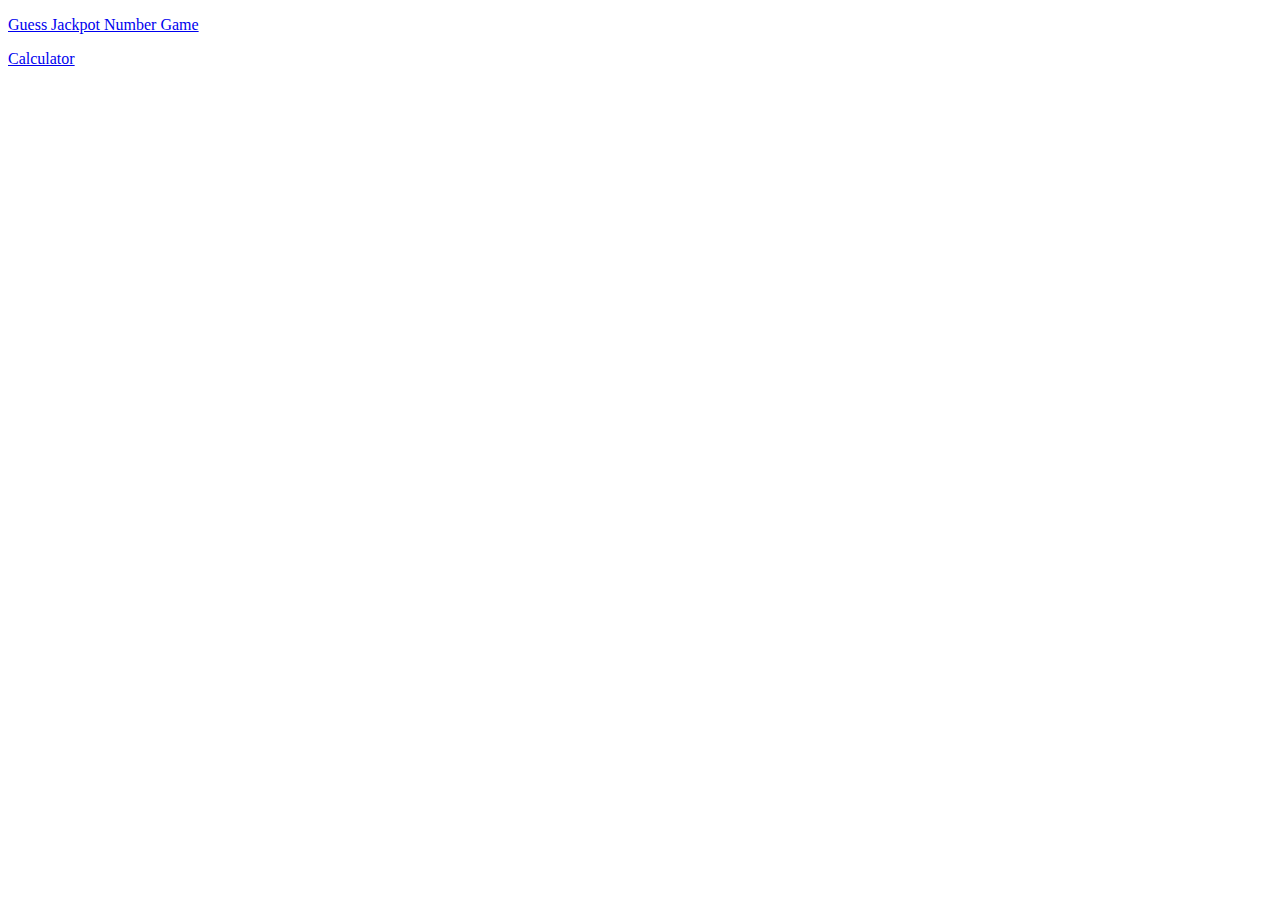
==== commit 3401a11d: "Update index.html" ====
--- a/index.html
+++ b/index.html
@@ -9,7 +9,8 @@
 </head>
 <body>
 <a href="jsproject/guessjackpotnumber.html"><P>Guess Jackpot Number Game</p></a>
+<a href="jscalculator/calculator.html"><p>Calculator</p></a>
 
 
 </body>
-</html>+</html>
